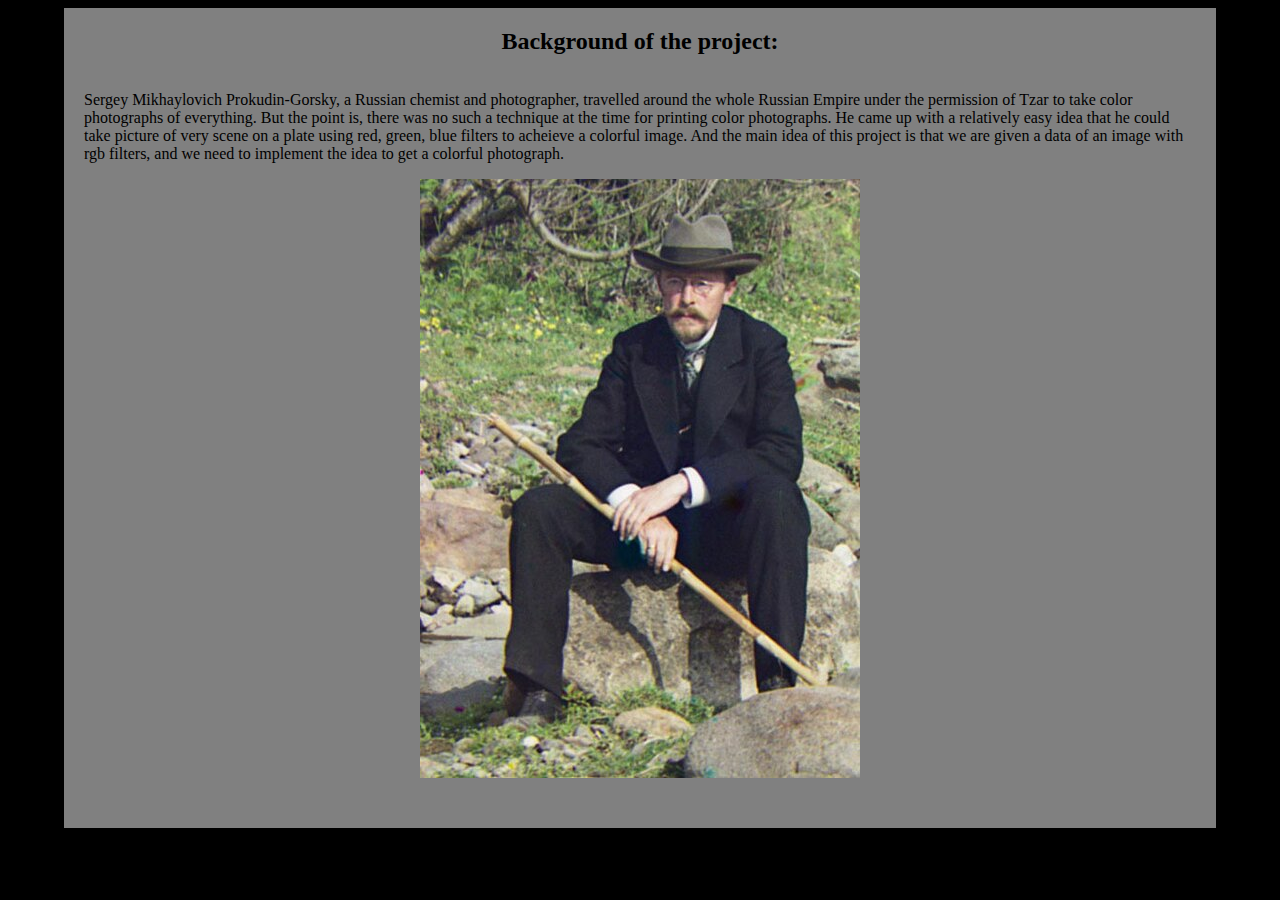
==== project1/index.html @ 66381f77 "background finished" ====
<!DOCTYPE html>
<html>
  <head>
    <link rel="stylesheet" type="text/css" href="styles.css" />
    <title>Project 1</title>
  </head>

  <body class="pageContents">
    <div class="wrapper">
      <h2 class="title">Background of the project:</h2>
      <p class="introduction">
        Sergey Mikhaylovich Prokudin-Gorsky, a Russian chemist and photographer,
        travelled around the whole Russian Empire under the permission of Tzar
        to take color photographs of everything. But the point is, there was no
        such a technique at the time for printing color photographs. He came up
        with a relatively easy idea that he could take picture of very scene on
        a plate using red, green, blue filters to acheieve a colorful image. And
        the main idea of this project is that we are given a data of an image
        with rgb filters, and we need to implement the idea to get a colorful
        photograph.
      </p>
      <img
        src="./images/SPG.jpg"
        alt="Picture of Sergey Prokudin-Gorsky"
        class="SPG"
      />
    </div>
  </body>
</html>
---- project1/styles.css ----
.pageContents {
  display: flex;
  flex-direction: column;
  align-items: center;
  justify-content: center;
  background-color: black;
}

.wrapper {
  display: flex;
  flex-direction: column;
  align-items: center;
  justify-content: center;
  width: 90vw;
  background-color: grey;
}

.title {
  margin-top: 20px;
  margin-bottom: 20px;
}

.introduction {
  margin-left: 20px;
  margin-right: 20px;
}

.SPG {
  margin-bottom: 50px;
}
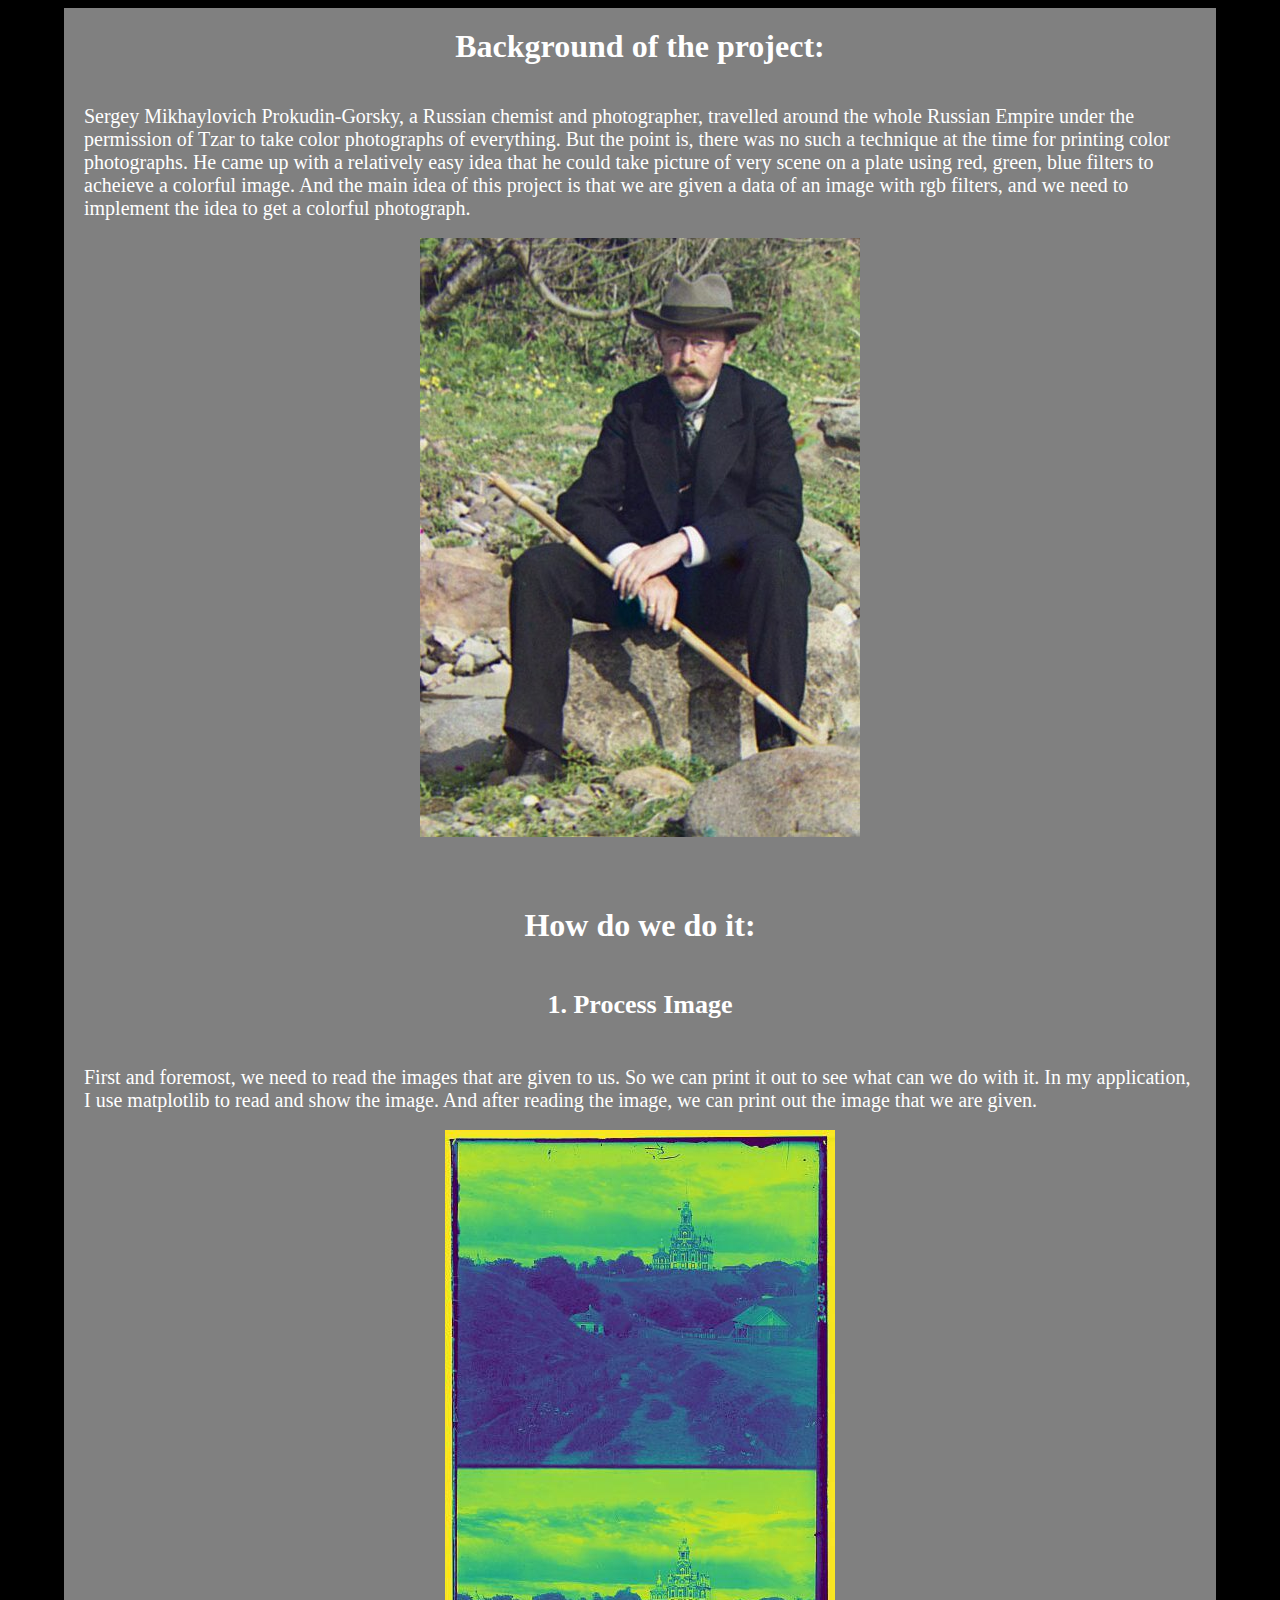
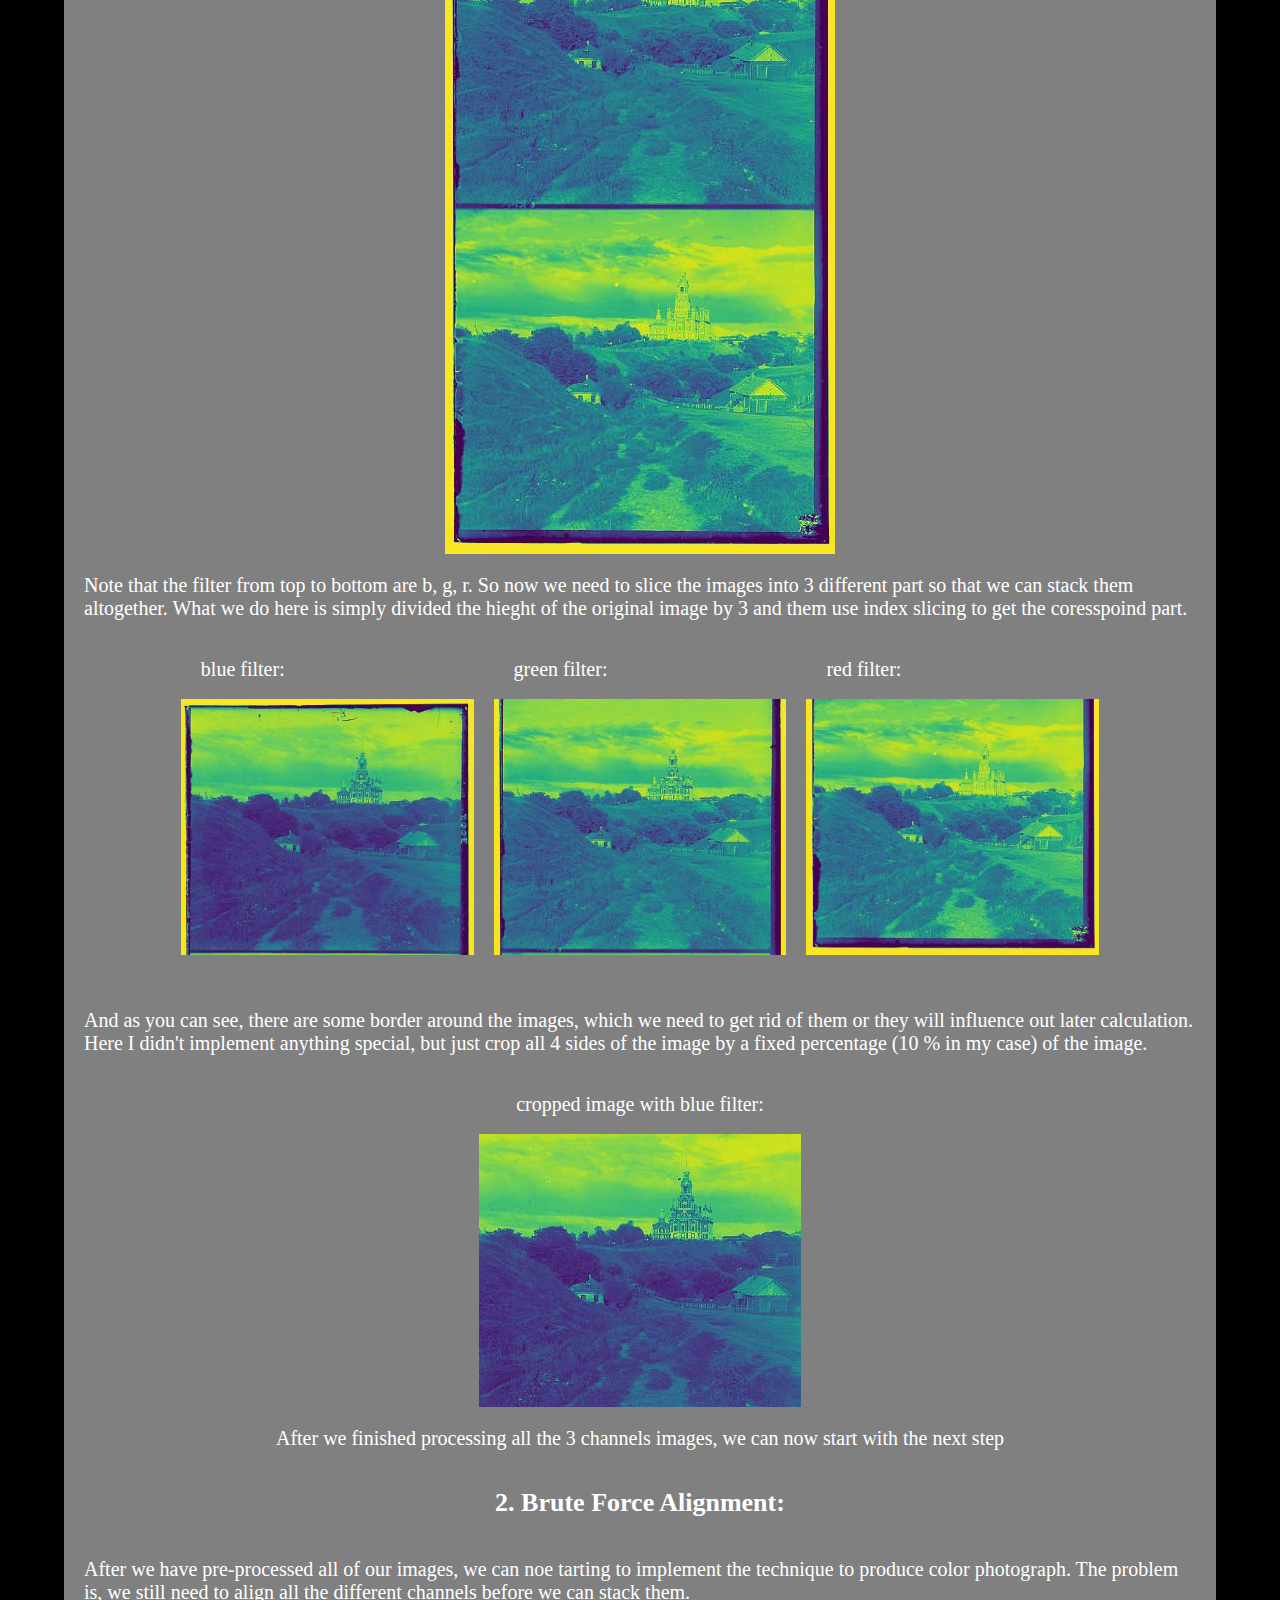
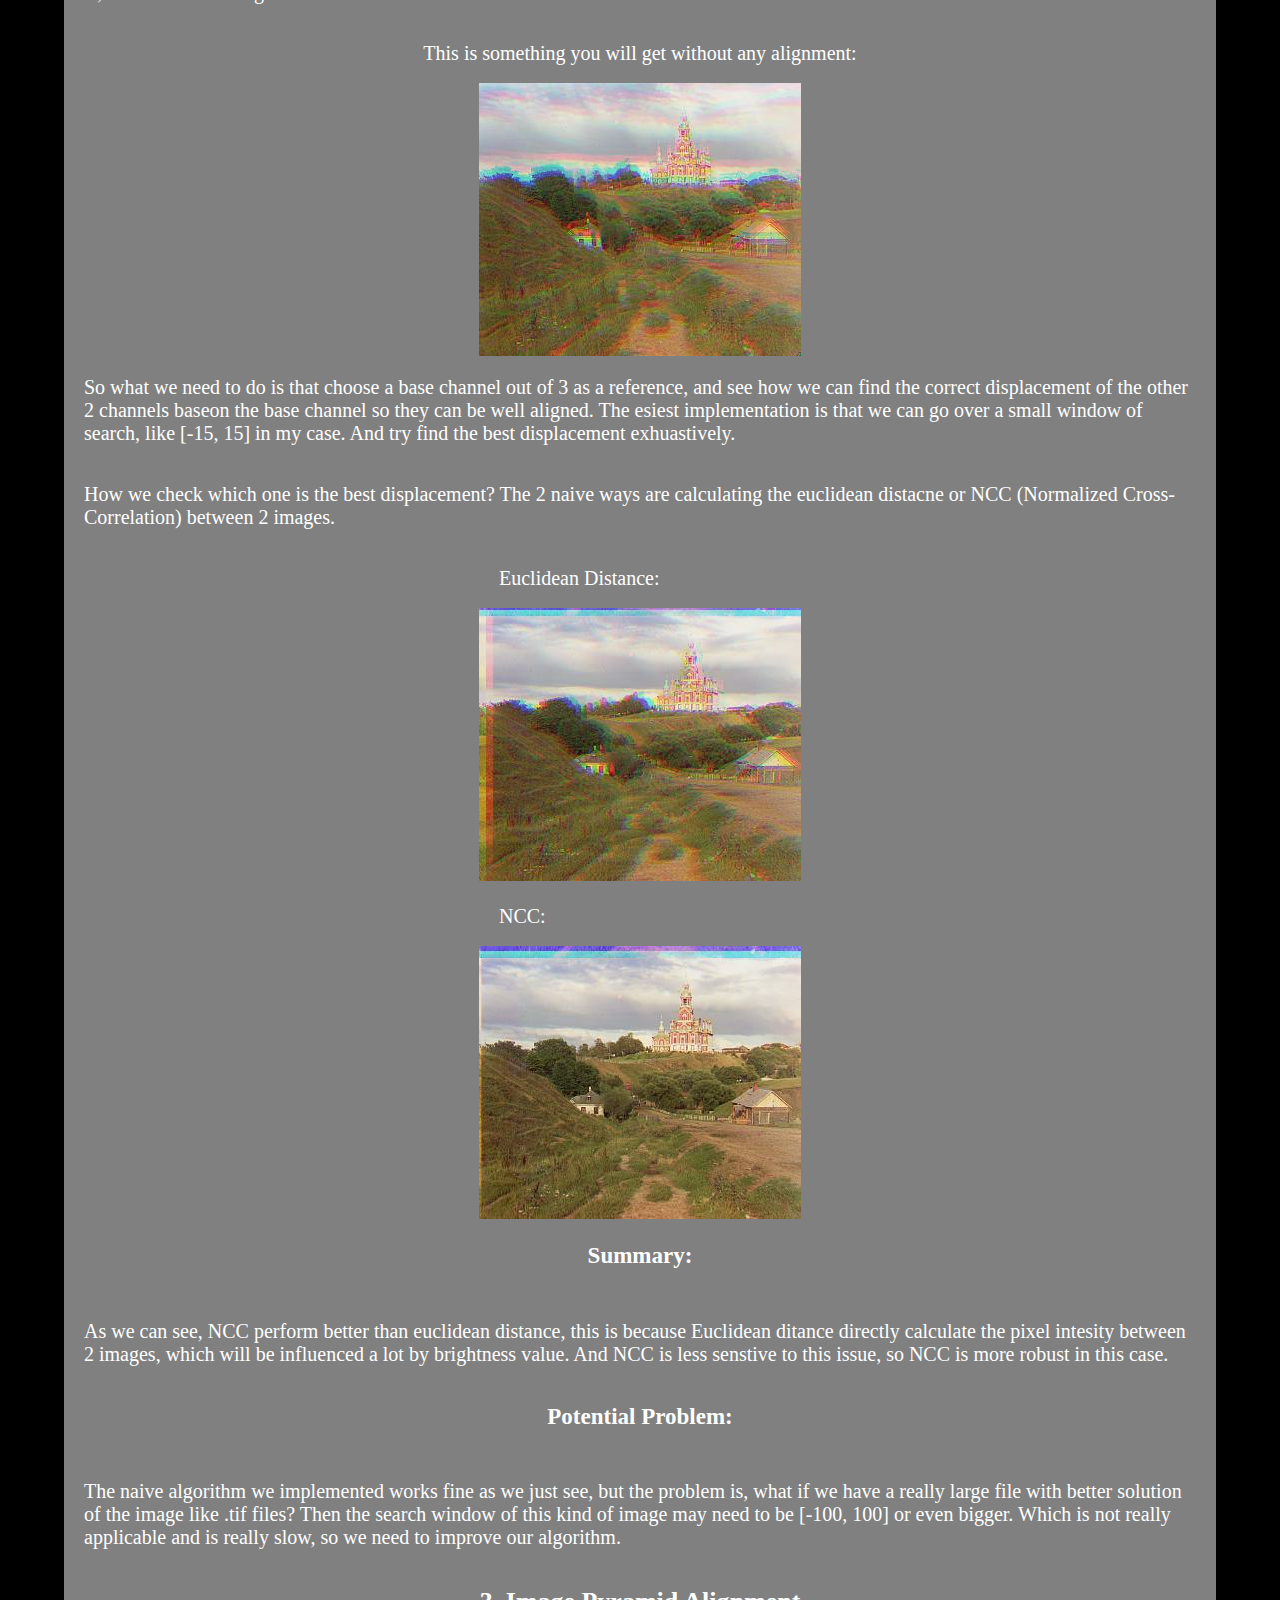
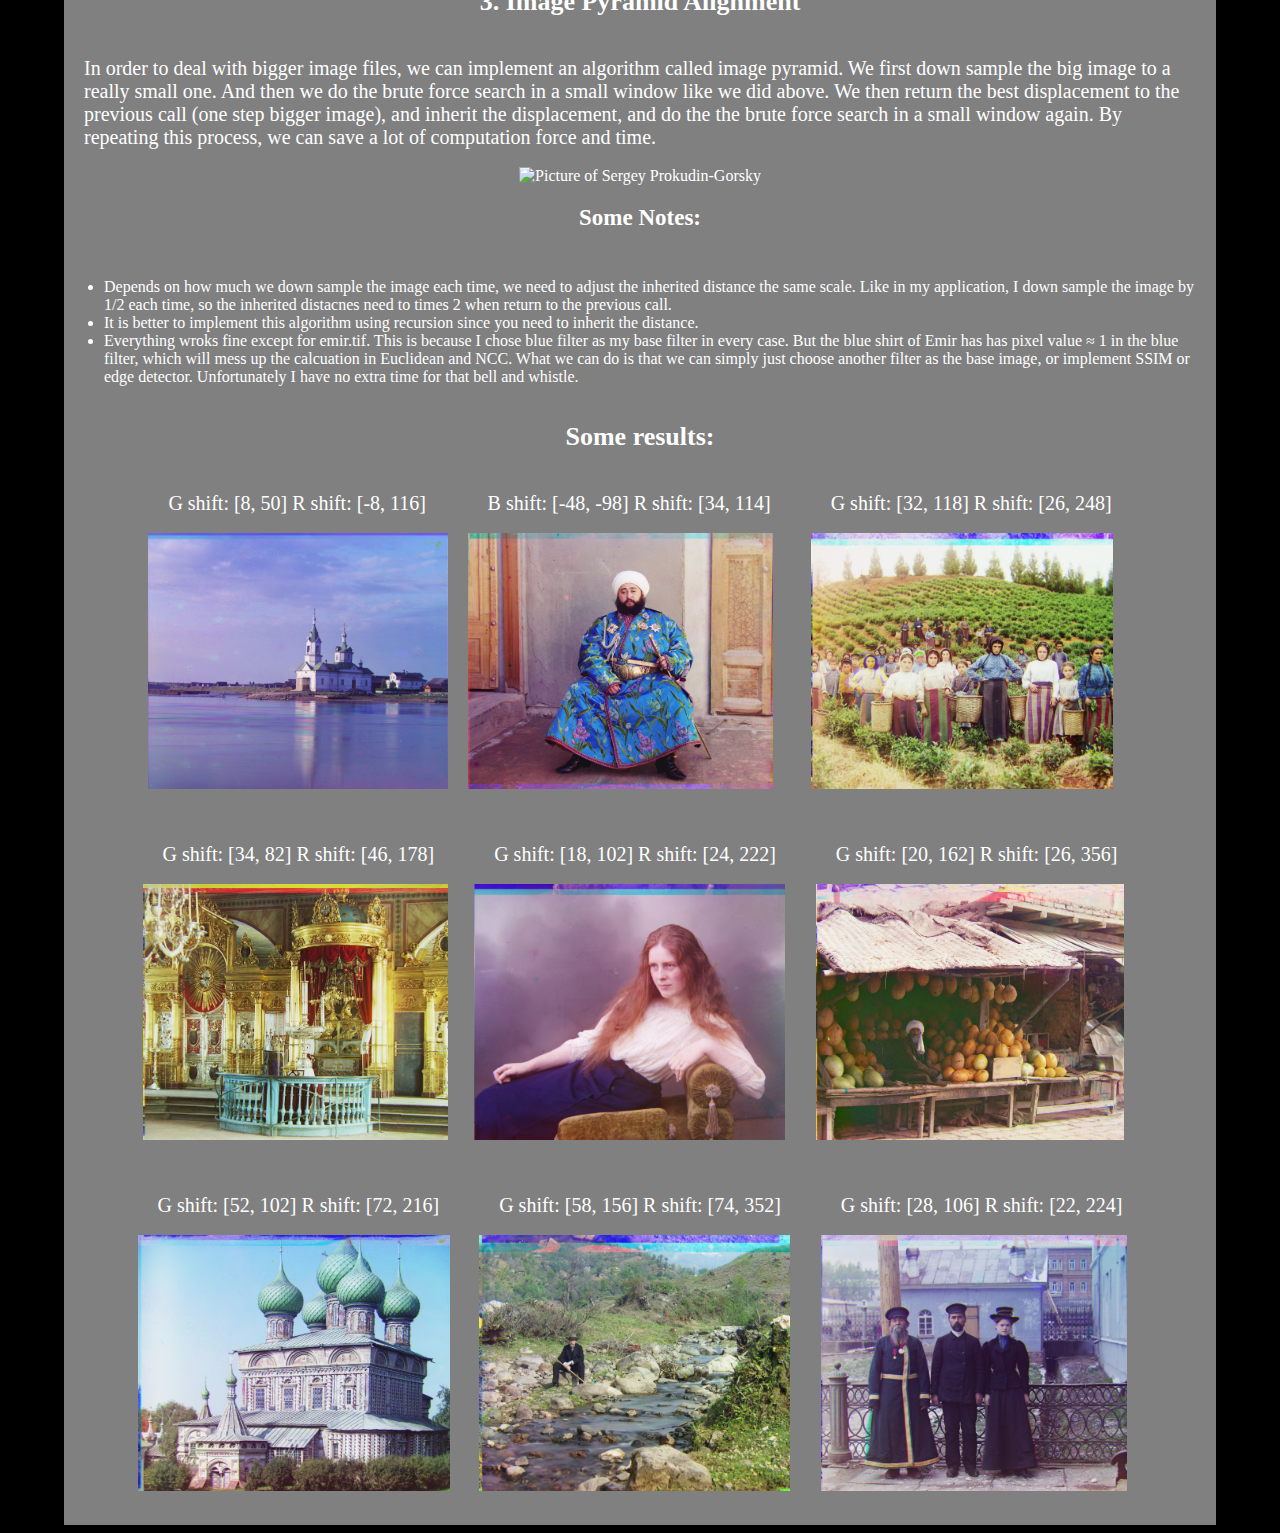
==== commit 40fa6d88: "finished" ====
--- a/project1/index.html
+++ b/project1/index.html
@@ -24,6 +24,244 @@
         alt="Picture of Sergey Prokudin-Gorsky"
         class="SPG"
       />
+
+      <h2 class="title">How do we do it:</h2>
+      <h3>1. Process Image</h3>
+      <p class="description">
+        First and foremost, we need to read the images that are given to us. So
+        we can print it out to see what can we do with it. In my application, I
+        use matplotlib to read and show the image. And after reading the image,
+        we can print out the image that we are given.
+      </p>
+      <image
+        src="./images/cathedral_output.jpg"
+        alt="original given picture of Cathedral.jpg"
+      />
+      <p class="description">
+        Note that the filter from top to bottom are b, g, r. So now we need to
+        slice the images into 3 different part so that we can stack them
+        altogether. What we do here is simply divided the hieght of the original
+        image by 3 and them use index slicing to get the coresspoind part.
+      </p>
+      <div class="imageWrapper">
+        <div class="imageList">
+          <p class="description">blue filter:</p>
+          <image
+            src="./images/cathedral_output_b.jpg"
+            alt="original given picture of Cathedral with blue flter.jpg"
+            class="resultImage"
+          />
+        </div>
+        <div class="imageList">
+          <p class="description">green filter:</p>
+          <image
+            src="./images/cathedral_output_g.jpg"
+            alt="original given picture of Cathedral.jpg with green filter"
+            class="resultImage"
+          />
+        </div>
+        <div class="imageList">
+          <p class="description">red filter:</p>
+          <image
+            src="./images/cathedral_output_r.jpg"
+            alt="original given picture of Cathedral.jpg with red filter"
+            class="resultImage"
+          />
+        </div>
+      </div>
+
+      <p class="description">
+        And as you can see, there are some border around the images, which we
+        need to get rid of them or they will influence out later calculation.
+        Here I didn&#39;t implement anything special, but just crop all 4 sides
+        of the image by a fixed percentage (10 % in my case) of the image.
+      </p>
+      <p class="description">cropped image with blue filter:</p>
+
+      <image
+        src="./images/cathedral_output_b_cropped.jpg"
+        alt="original given picture of Cathedral.jpg with blue filter and cropped"
+      />
+
+      <p class="description">
+        After we finished processing all the 3 channels images, we can now start
+        with the next step
+      </p>
+
+      <h3 class="title">2. Brute Force Alignment:</h3>
+      <p class="description">
+        After we have pre-processed all of our images, we can noe tarting to
+        implement the technique to produce color photograph. The problem is, we
+        still need to align all the different channels before we can stack them.
+      </p>
+      <p class="description">
+        This is something you will get without any alignment:
+      </p>
+      <image
+        src="./images/cathedral_output_no_alignment.jpg"
+        alt="Picture of Sergey Prokudin-Gorsky"
+      />
+
+      <p class="description">
+        So what we need to do is that choose a base channel out of 3 as a
+        reference, and see how we can find the correct displacement of the other
+        2 channels baseon the base channel so they can be well aligned. The
+        esiest implementation is that we can go over a small window of search,
+        like [-15, 15] in my case. And try find the best displacement
+        exhuastively.
+      </p>
+      <p class="description">
+        How we check which one is the best displacement? The 2 naive ways are
+        calculating the euclidean distacne or NCC (Normalized Cross-Correlation)
+        between 2 images.
+      </p>
+      <div>
+        <p class="description">Euclidean Distance:</p>
+        <image
+          src="./images/cathedral_output_euclidean_alignment.jpg"
+          alt="Picture of Sergey Prokudin-Gorsky"
+        />
+        <p class="description">NCC:</p>
+        <image
+          src="./images/cathedral_output_NCC_alignment.jpg"
+          alt="Picture of Sergey Prokudin-Gorsky"
+        />
+      </div>
+
+      <h4>Summary:</h4>
+      <p class="description">
+        As we can see, NCC perform better than euclidean distance, this is
+        because Euclidean ditance directly calculate the pixel intesity between
+        2 images, which will be influenced a lot by brightness value. And NCC is
+        less senstive to this issue, so NCC is more robust in this case.
+      </p>
+
+      <h4>Potential Problem:</h4>
+      <p class="description">
+        The naive algorithm we implemented works fine as we just see, but the
+        problem is, what if we have a really large file with better solution of
+        the image like .tif files? Then the search window of this kind of image
+        may need to be [-100, 100] or even bigger. Which is not really
+        applicable and is really slow, so we need to improve our algorithm.
+      </p>
+
+      <h3 class="title">3. Image Pyramid Alignment</h3>
+      <p class="description">
+        In order to deal with bigger image files, we can implement an algorithm
+        called image pyramid. We first down sample the big image to a really
+        small one. And then we do the brute force search in a small window like
+        we did above. We then return the best displacement to the previous call
+        (one step bigger image), and inherit the displacement, and do the the
+        brute force search in a small window again. By repeating this process,
+        we can save a lot of computation force and time.
+      </p>
+      <image
+        src="./images/image_pyramid.png"
+        alt="Picture of Sergey Prokudin-Gorsky"
+      />
+
+      <h4>Some Notes:</h4>
+      <ul class="questions">
+        <li>
+          Depends on how much we down sample the image each time, we need to
+          adjust the inherited distance the same scale. Like in my application,
+          I down sample the image by 1/2 each time, so the inherited distacnes
+          need to times 2 when return to the previous call.
+        </li>
+        <li>
+          It is better to implement this algorithm using recursion since you
+          need to inherit the distance.
+        </li>
+        <li>
+          Everything wroks fine except for emir.tif. This is because I chose
+          blue filter as my base filter in every case. But the blue shirt of
+          Emir has has pixel value ≈ 1 in the blue filter, which will mess up
+          the calcuation in Euclidean and NCC. What we can do is that we can
+          simply just choose another filter as the base image, or implement SSIM
+          or edge detector. Unfortunately I have no extra time for that bell and
+          whistle.
+        </li>
+      </ul>
+
+      <h3 class="title">Some results:</h3>
+      <div class="imageWrapper">
+        <div class="imageList">
+          <p class="description">G shift: [8, 50] R shift: [-8, 116]</p>
+          <image
+            src="./images/churchNCC_pyramid_alignment.jpg"
+            alt="original given picture of Cathedral with blue flter.jpg"
+            class="resultImage"
+          />
+        </div>
+        <div class="imageList">
+          <p class="description">B shift: [-48, -98] R shift: [34, 114]</p>
+          <image
+            src="./images/emir_NCC_pyramid_alignment_gbase.jpg"
+            alt="original given picture of Cathedral.jpg with green filter"
+            class="resultImage"
+          />
+        </div>
+        <div class="imageList">
+          <p class="description">G shift: [32, 118] R shift: [26, 248]</p>
+          <image
+            src="./images/harvestersNCC_pyramid_alignment.jpg"
+            alt="original given picture of Cathedral.jpg with red filter"
+            class="resultImage"
+          />
+        </div>
+      </div>
+      <div class="imageWrapper">
+        <div class="imageList">
+          <p class="description">G shift: [34, 82] R shift: [46, 178]</p>
+          <image
+            src="./images/iconNCC_pyramid_alignment.jpg"
+            alt="original given picture of Cathedral with blue flter.jpg"
+            class="resultImage"
+          />
+        </div>
+        <div class="imageList">
+          <p class="description">G shift: [18, 102] R shift: [24, 222]</p>
+          <image
+            src="./images/ladyNCC_pyramid_alignment.jpg"
+            alt="original given picture of Cathedral.jpg with green filter"
+            class="resultImage"
+          />
+        </div>
+        <div class="imageList">
+          <p class="description">G shift: [20, 162] R shift: [26, 356]</p>
+          <image
+            src="./images/melonsNCC_pyramid_alignment.jpg"
+            alt="original given picture of Cathedral.jpg with red filter"
+            class="resultImage"
+          />
+        </div>
+      </div>
+      <div class="imageWrapper">
+        <div class="imageList">
+          <p class="description">G shift: [52, 102] R shift: [72, 216]</p>
+          <image
+            src="./images/onion_churchNCC_pyramid_alignment.jpg"
+            alt="original given picture of Cathedral with blue flter.jpg"
+            class="resultImage"
+          />
+        </div>
+        <div class="imageList">
+          <p class="description">G shift: [58, 156] R shift: [74, 352]</p>
+          <image
+            src="./images/self_portraitNCC_pyramid_alignment.jpg"
+            alt="original given picture of Cathedral.jpg with green filter"
+            class="resultImage"
+          />
+        </div>
+        <div class="imageList">
+          <p class="description">G shift: [28, 106] R shift: [22, 224]</p>
+          <image
+            src="./images/three_generationsNCC_pyramid_alignment.jpg"
+            alt="original given picture of Cathedral.jpg with red filter"
+            class="resultImage"
+          />
+        </div>
+      </div>
     </div>
   </body>
 </html>
--- a/project1/styles.css
+++ b/project1/styles.css
@@ -1,4 +1,28 @@
+p {
+  font-size: 20px;
+  margin-bottom: 2vh;
+}
+
+h1 {
+  font-size: 50px;
+  margin-top: 30px;
+}
+
+h2 {
+  font-size: 32px;
+}
+
+h3 {
+  font-size: 26px;
+}
+
+h4 {
+  font-size: 23px;
+  margin-top: 20px;
+}
+
 .pageContents {
+  color: white;
   display: flex;
   flex-direction: column;
   align-items: center;
@@ -28,3 +52,27 @@
 .SPG {
   margin-bottom: 50px;
 }
+
+.description {
+  margin-top: 20px;
+  margin-left: 20px;
+  margin-right: 20px;
+}
+
+.imageWrapper {
+  display: flex;
+  justify-content: space-around;
+  gap: 20px;
+  margin-bottom: 30px;
+}
+
+.resultImage {
+  height: 20vw;
+}
+
+.imageWrapper {
+  display: flex;
+  justify-content: space-between;
+  gap: 20px;
+  margin-bottom: 30px;
+}
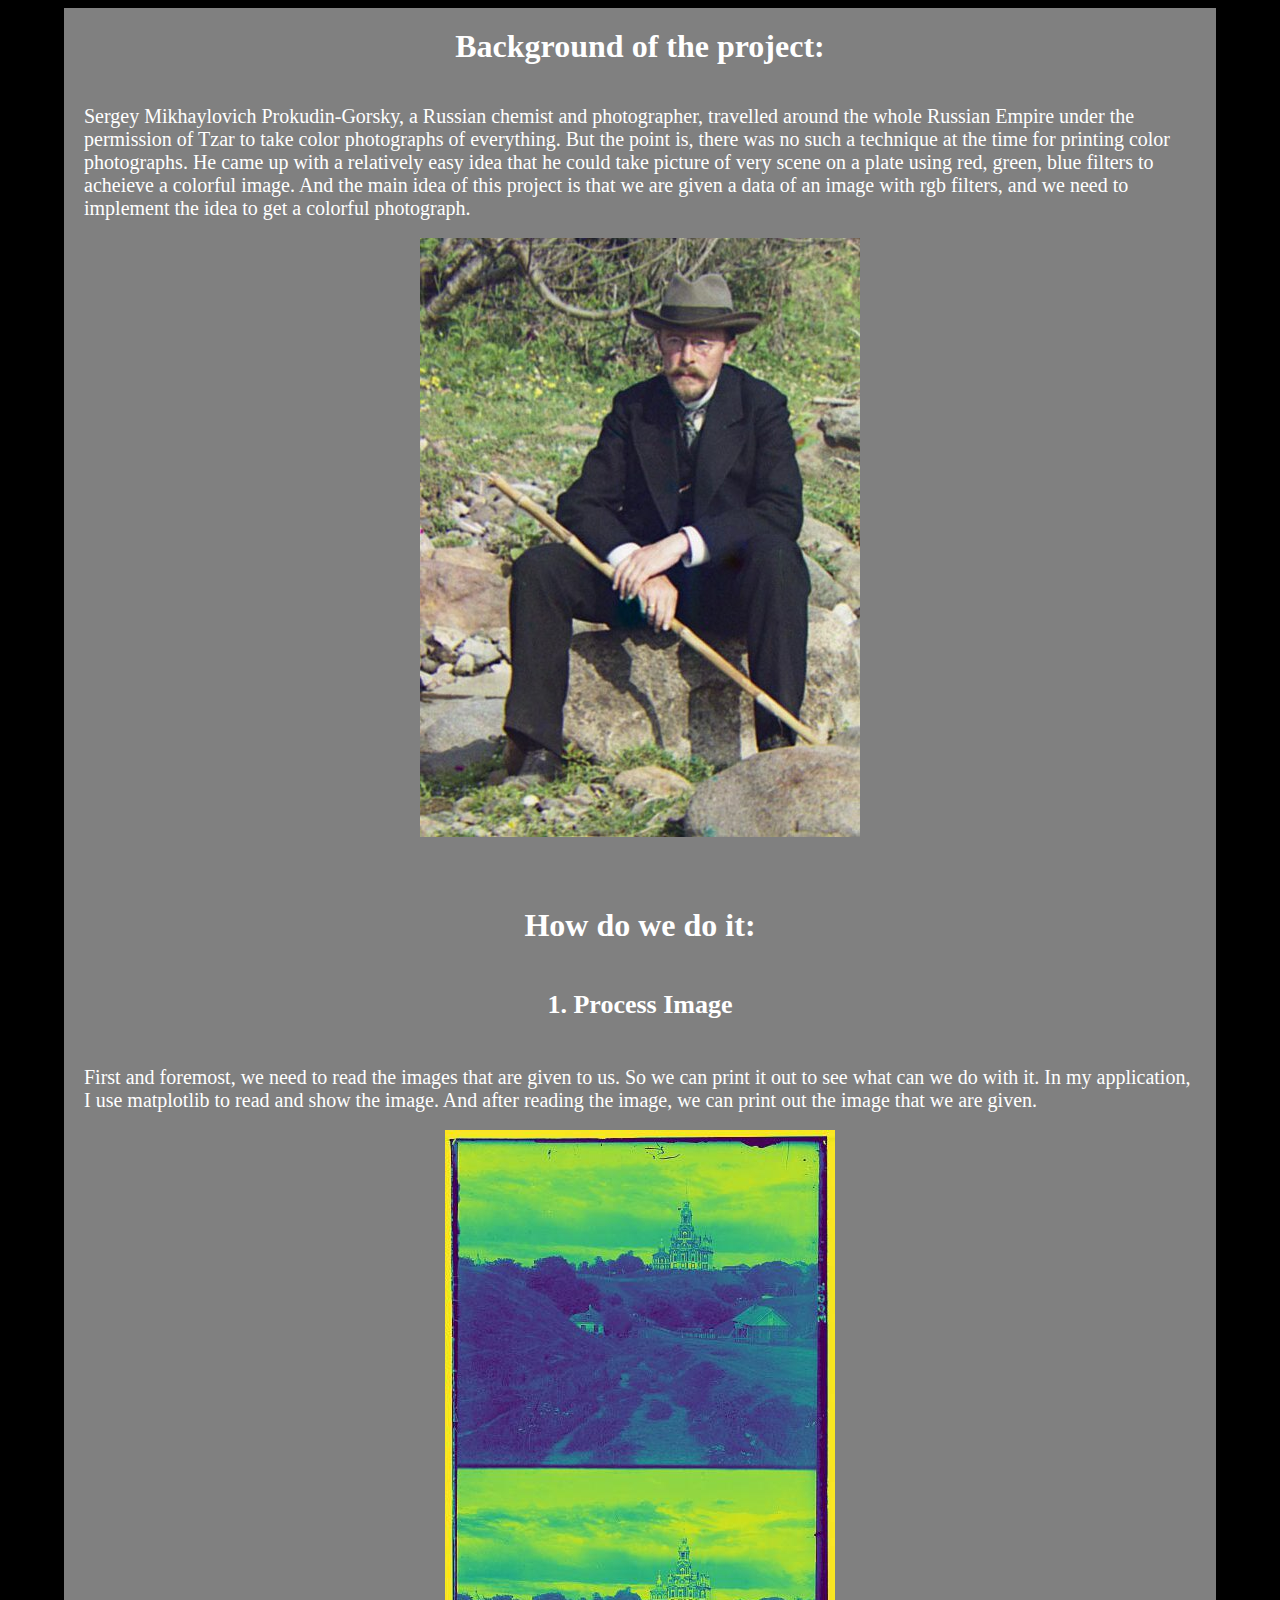
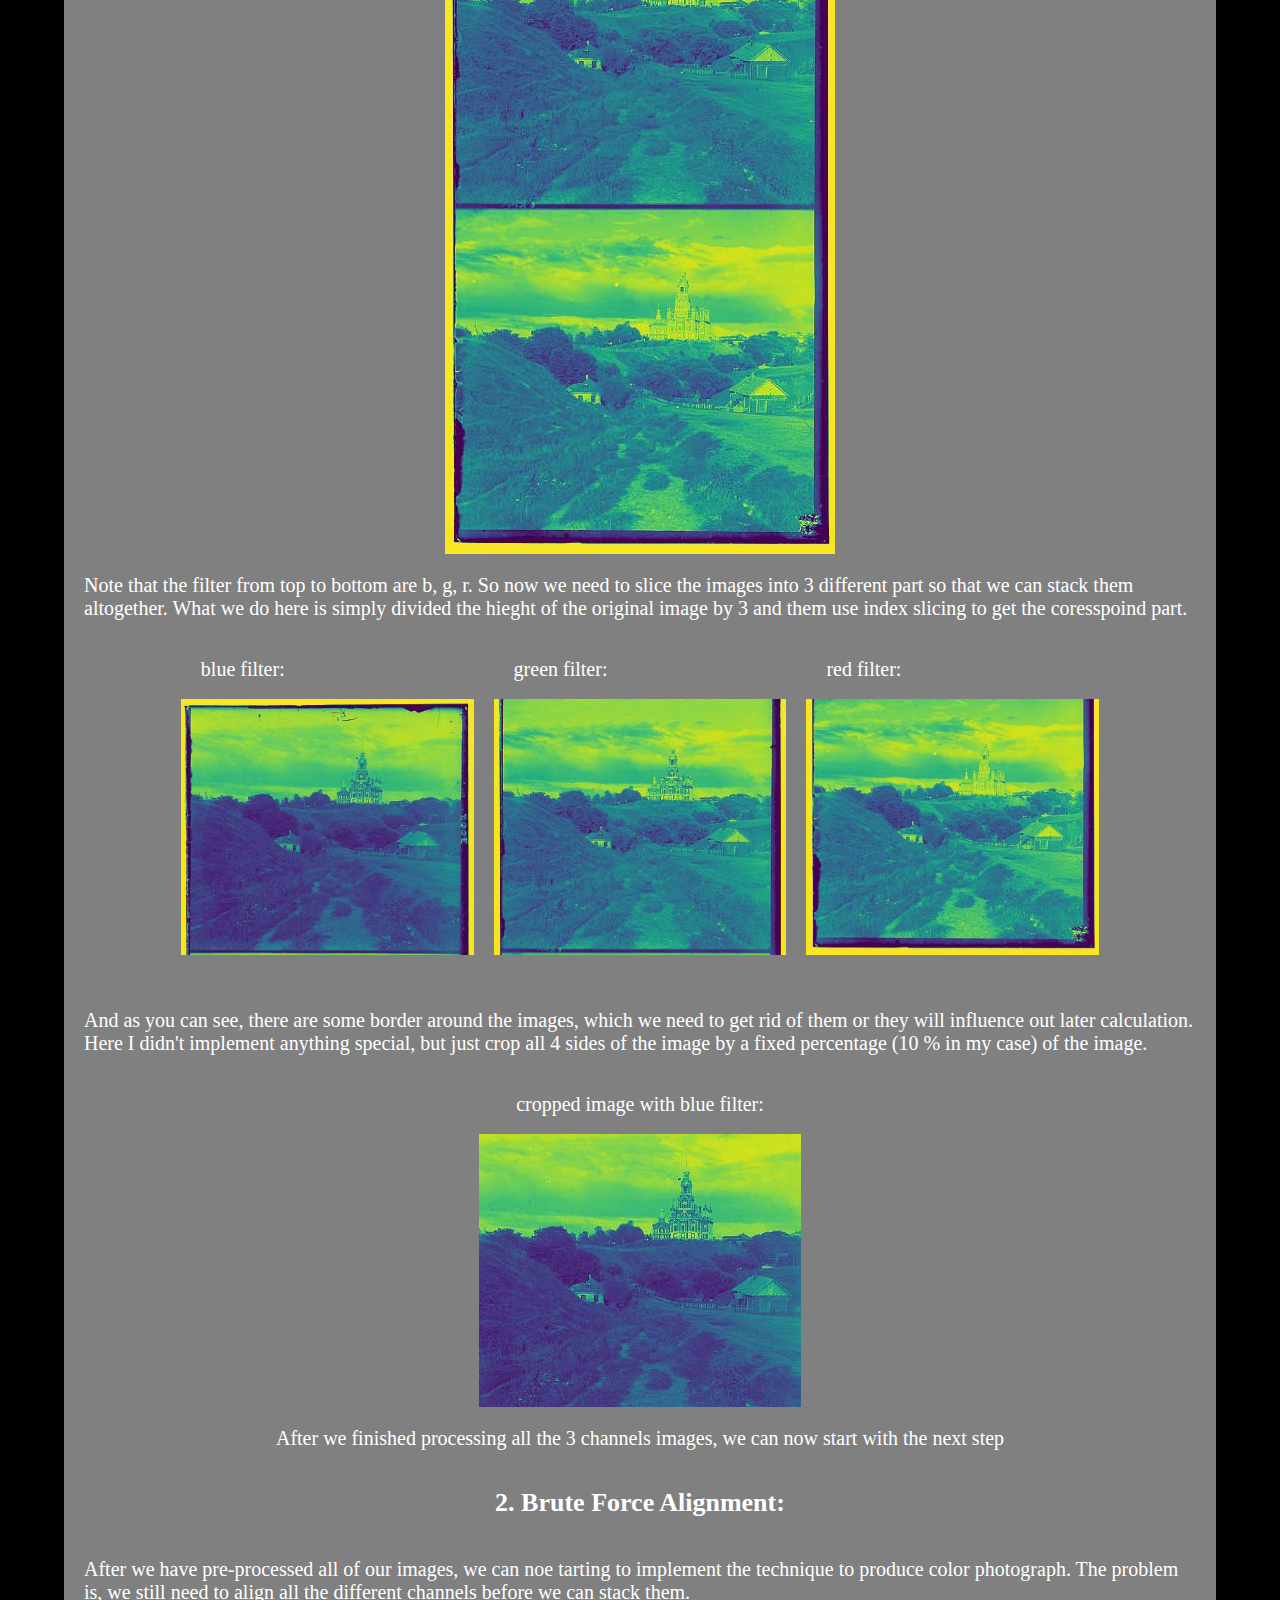
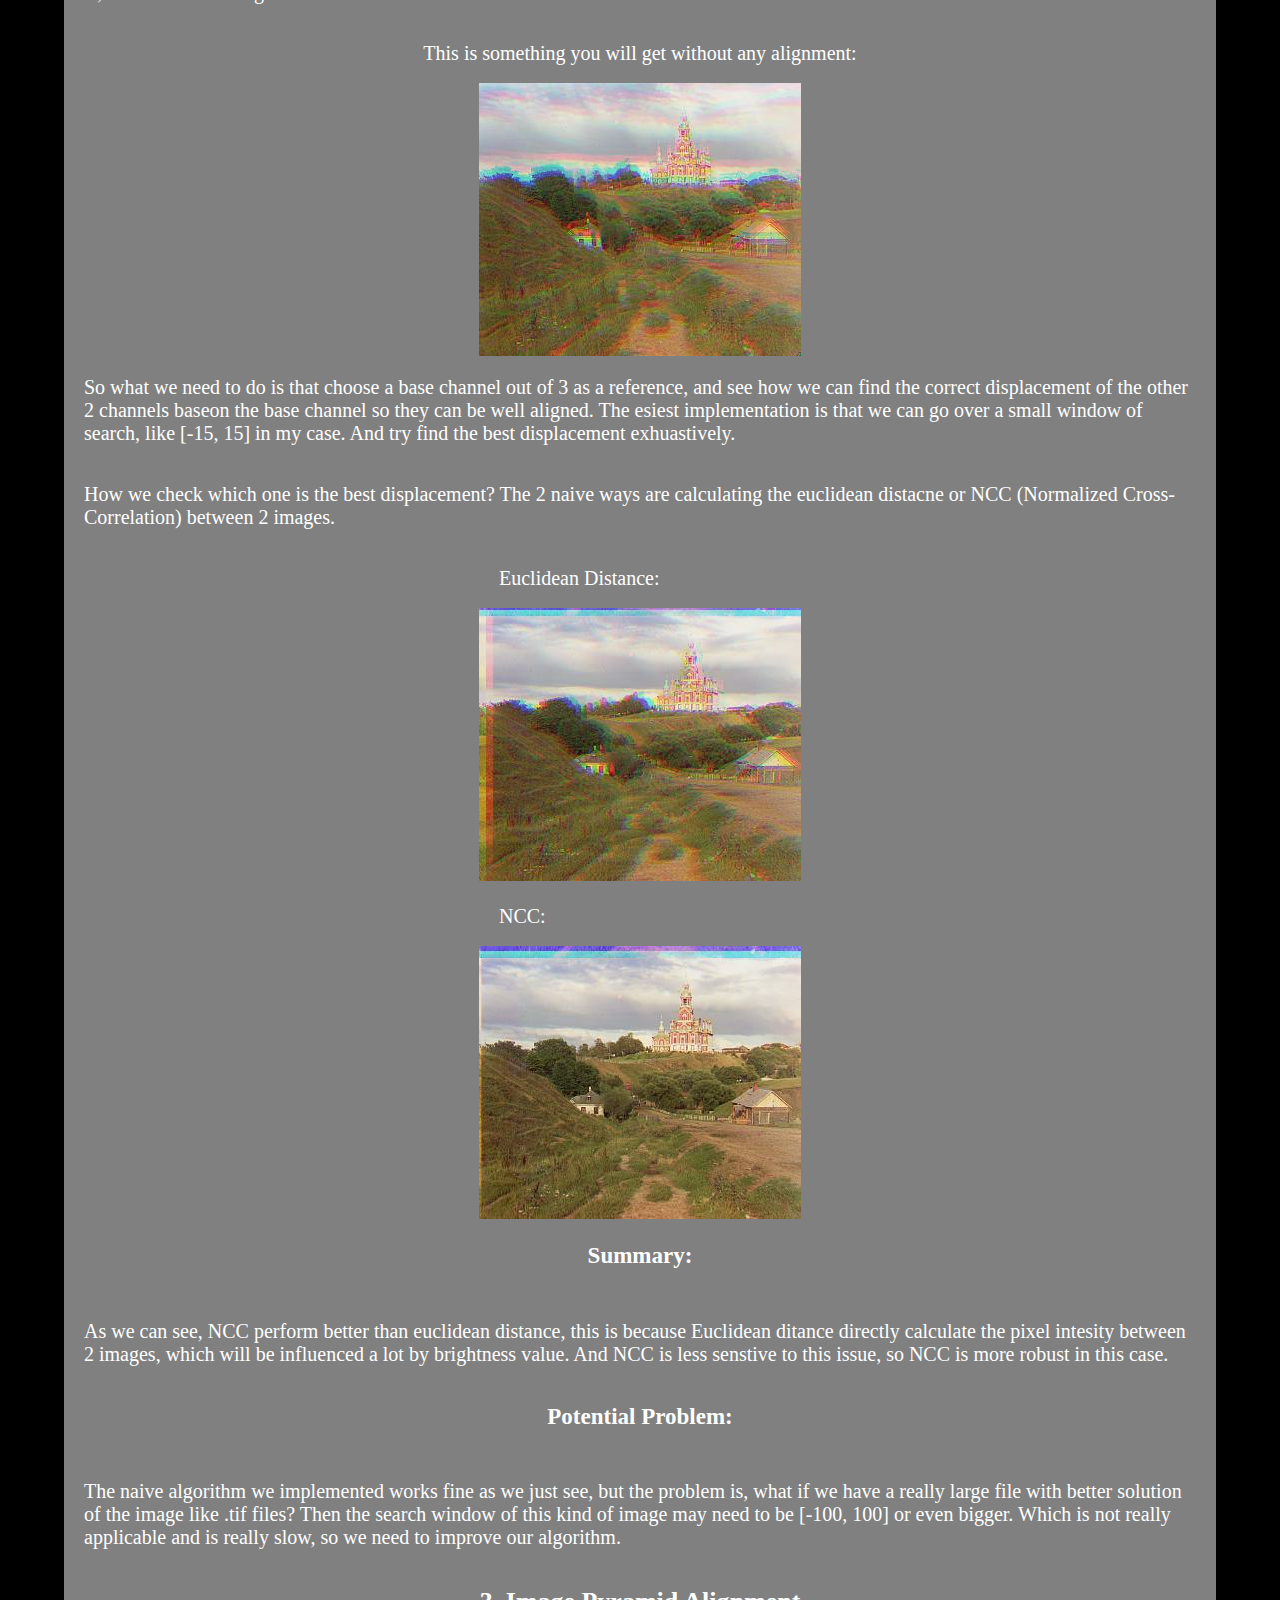
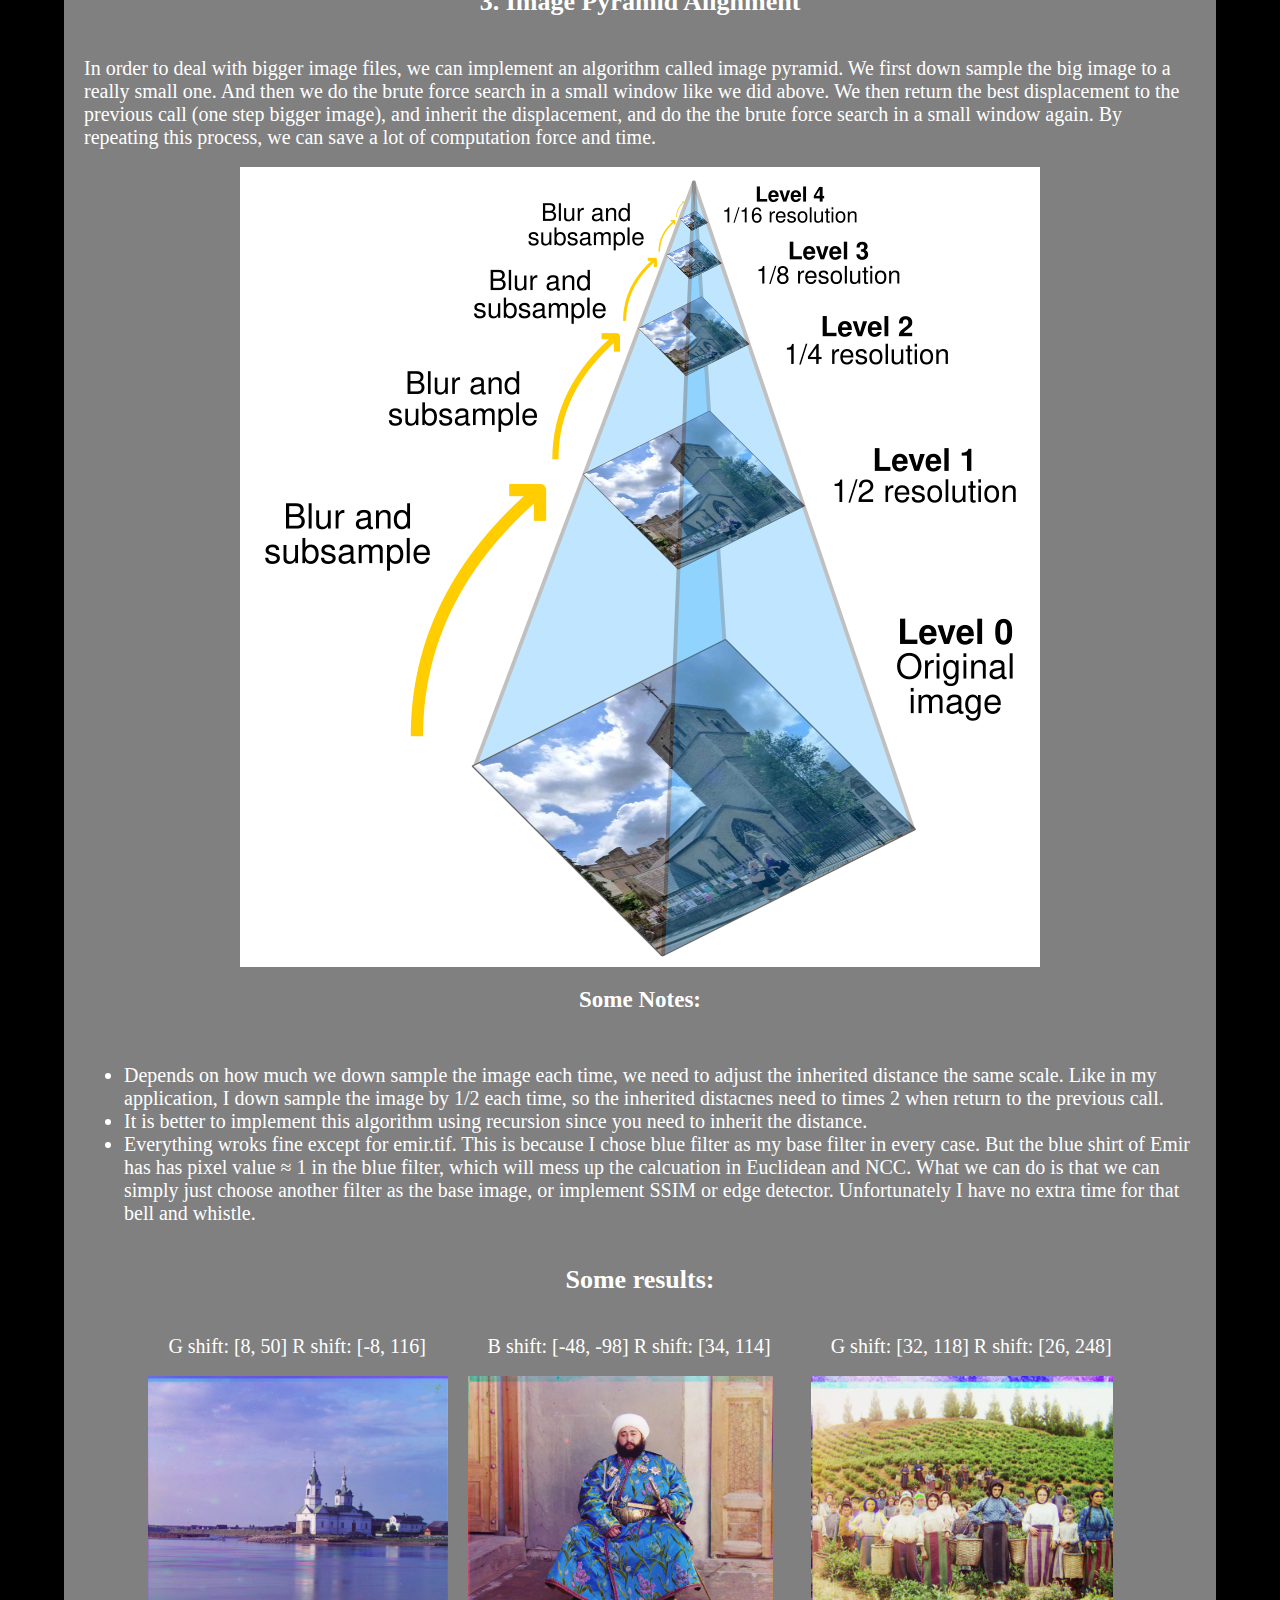
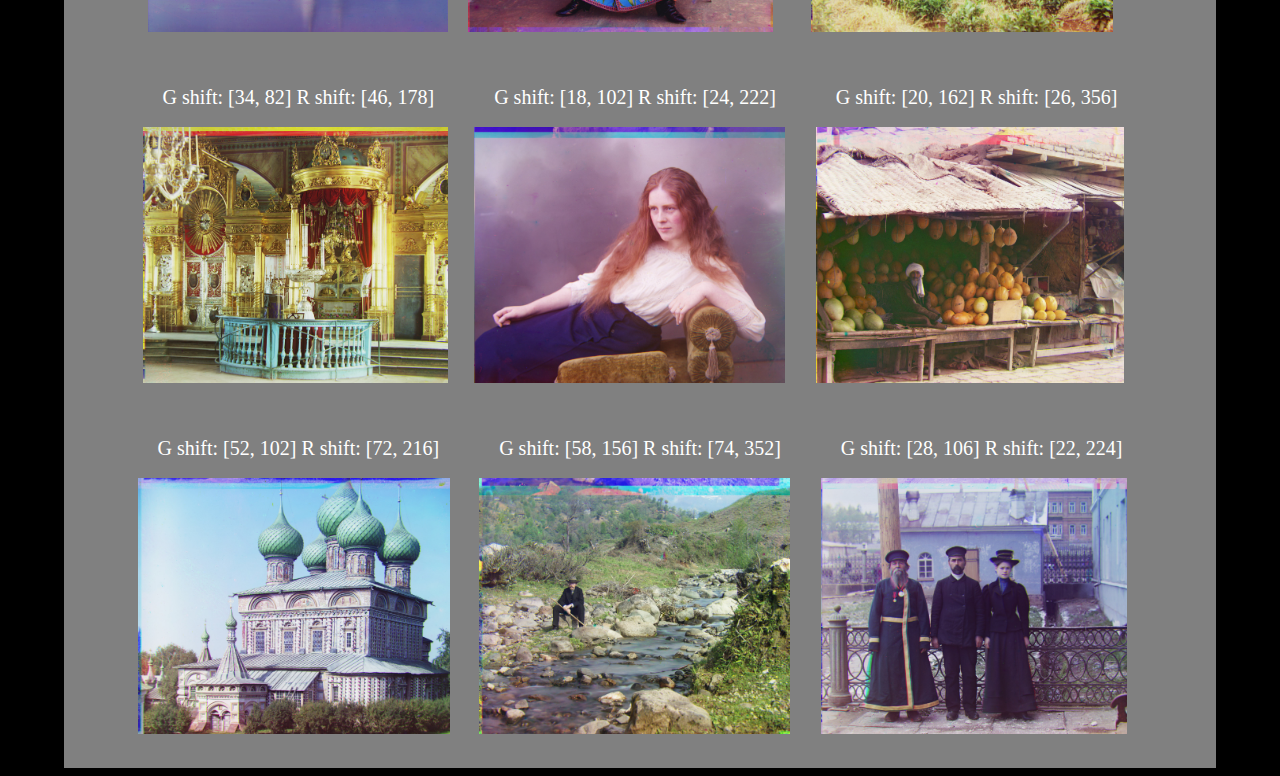
==== commit eaac7e5b: "fixed" ====
--- a/project1/index.html
+++ b/project1/index.html
@@ -19,11 +19,7 @@
         with rgb filters, and we need to implement the idea to get a colorful
         photograph.
       </p>
-      <img
-        src="./images/SPG.jpg"
-        alt="Picture of Sergey Prokudin-Gorsky"
-        class="SPG"
-      />
+      <img src="./images/SPG.jpg" alt="" class="SPG" />
 
       <h2 class="title">How do we do it:</h2>
       <h3>1. Process Image</h3>
@@ -33,7 +29,7 @@
         use matplotlib to read and show the image. And after reading the image,
         we can print out the image that we are given.
       </p>
-      <image
+      <img
         src="./images/cathedral_output.jpg"
         alt="original given picture of Cathedral.jpg"
       />
@@ -46,7 +42,7 @@
       <div class="imageWrapper">
         <div class="imageList">
           <p class="description">blue filter:</p>
-          <image
+          <img
             src="./images/cathedral_output_b.jpg"
             alt="original given picture of Cathedral with blue flter.jpg"
             class="resultImage"
@@ -54,7 +50,7 @@
         </div>
         <div class="imageList">
           <p class="description">green filter:</p>
-          <image
+          <img
             src="./images/cathedral_output_g.jpg"
             alt="original given picture of Cathedral.jpg with green filter"
             class="resultImage"
@@ -62,7 +58,7 @@
         </div>
         <div class="imageList">
           <p class="description">red filter:</p>
-          <image
+          <img
             src="./images/cathedral_output_r.jpg"
             alt="original given picture of Cathedral.jpg with red filter"
             class="resultImage"
@@ -78,7 +74,7 @@
       </p>
       <p class="description">cropped image with blue filter:</p>
 
-      <image
+      <img
         src="./images/cathedral_output_b_cropped.jpg"
         alt="original given picture of Cathedral.jpg with blue filter and cropped"
       />
@@ -97,10 +93,7 @@
       <p class="description">
         This is something you will get without any alignment:
       </p>
-      <image
-        src="./images/cathedral_output_no_alignment.jpg"
-        alt="Picture of Sergey Prokudin-Gorsky"
-      />
+      <img src="./images/cathedral_output_no_alignment.jpg" alt="" />
 
       <p class="description">
         So what we need to do is that choose a base channel out of 3 as a
@@ -117,15 +110,9 @@
       </p>
       <div>
         <p class="description">Euclidean Distance:</p>
-        <image
-          src="./images/cathedral_output_euclidean_alignment.jpg"
-          alt="Picture of Sergey Prokudin-Gorsky"
-        />
+        <img src="./images/cathedral_output_euclidean_alignment.jpg" alt="" />
         <p class="description">NCC:</p>
-        <image
-          src="./images/cathedral_output_NCC_alignment.jpg"
-          alt="Picture of Sergey Prokudin-Gorsky"
-        />
+        <img src="./images/cathedral_output_NCC_alignment.jpg" alt="" />
       </div>
 
       <h4>Summary:</h4>
@@ -155,10 +142,7 @@
         brute force search in a small window again. By repeating this process,
         we can save a lot of computation force and time.
       </p>
-      <image
-        src="./images/image_pyramid.png"
-        alt="Picture of Sergey Prokudin-Gorsky"
-      />
+      <img src="./images/Image_pyramid.png" alt="" />
 
       <h4>Some Notes:</h4>
       <ul class="questions">
@@ -187,7 +171,7 @@
       <div class="imageWrapper">
         <div class="imageList">
           <p class="description">G shift: [8, 50] R shift: [-8, 116]</p>
-          <image
+          <img
             src="./images/churchNCC_pyramid_alignment.jpg"
             alt="original given picture of Cathedral with blue flter.jpg"
             class="resultImage"
@@ -195,7 +179,7 @@
         </div>
         <div class="imageList">
           <p class="description">B shift: [-48, -98] R shift: [34, 114]</p>
-          <image
+          <img
             src="./images/emir_NCC_pyramid_alignment_gbase.jpg"
             alt="original given picture of Cathedral.jpg with green filter"
             class="resultImage"
@@ -203,7 +187,7 @@
         </div>
         <div class="imageList">
           <p class="description">G shift: [32, 118] R shift: [26, 248]</p>
-          <image
+          <img
             src="./images/harvestersNCC_pyramid_alignment.jpg"
             alt="original given picture of Cathedral.jpg with red filter"
             class="resultImage"
@@ -213,7 +197,7 @@
       <div class="imageWrapper">
         <div class="imageList">
           <p class="description">G shift: [34, 82] R shift: [46, 178]</p>
-          <image
+          <img
             src="./images/iconNCC_pyramid_alignment.jpg"
             alt="original given picture of Cathedral with blue flter.jpg"
             class="resultImage"
@@ -221,7 +205,7 @@
         </div>
         <div class="imageList">
           <p class="description">G shift: [18, 102] R shift: [24, 222]</p>
-          <image
+          <img
             src="./images/ladyNCC_pyramid_alignment.jpg"
             alt="original given picture of Cathedral.jpg with green filter"
             class="resultImage"
@@ -229,7 +213,7 @@
         </div>
         <div class="imageList">
           <p class="description">G shift: [20, 162] R shift: [26, 356]</p>
-          <image
+          <img
             src="./images/melonsNCC_pyramid_alignment.jpg"
             alt="original given picture of Cathedral.jpg with red filter"
             class="resultImage"
@@ -239,7 +223,7 @@
       <div class="imageWrapper">
         <div class="imageList">
           <p class="description">G shift: [52, 102] R shift: [72, 216]</p>
-          <image
+          <img
             src="./images/onion_churchNCC_pyramid_alignment.jpg"
             alt="original given picture of Cathedral with blue flter.jpg"
             class="resultImage"
@@ -247,7 +231,7 @@
         </div>
         <div class="imageList">
           <p class="description">G shift: [58, 156] R shift: [74, 352]</p>
-          <image
+          <img
             src="./images/self_portraitNCC_pyramid_alignment.jpg"
             alt="original given picture of Cathedral.jpg with green filter"
             class="resultImage"
@@ -255,7 +239,7 @@
         </div>
         <div class="imageList">
           <p class="description">G shift: [28, 106] R shift: [22, 224]</p>
-          <image
+          <img
             src="./images/three_generationsNCC_pyramid_alignment.jpg"
             alt="original given picture of Cathedral.jpg with red filter"
             class="resultImage"
--- a/project1/styles.css
+++ b/project1/styles.css
@@ -59,6 +59,13 @@
   margin-right: 20px;
 }
 
+.questions {
+  font-size: 20px;
+  margin-top: 20px;
+  margin-left: 20px;
+  margin-right: 20px;
+}
+
 .imageWrapper {
   display: flex;
   justify-content: space-around;
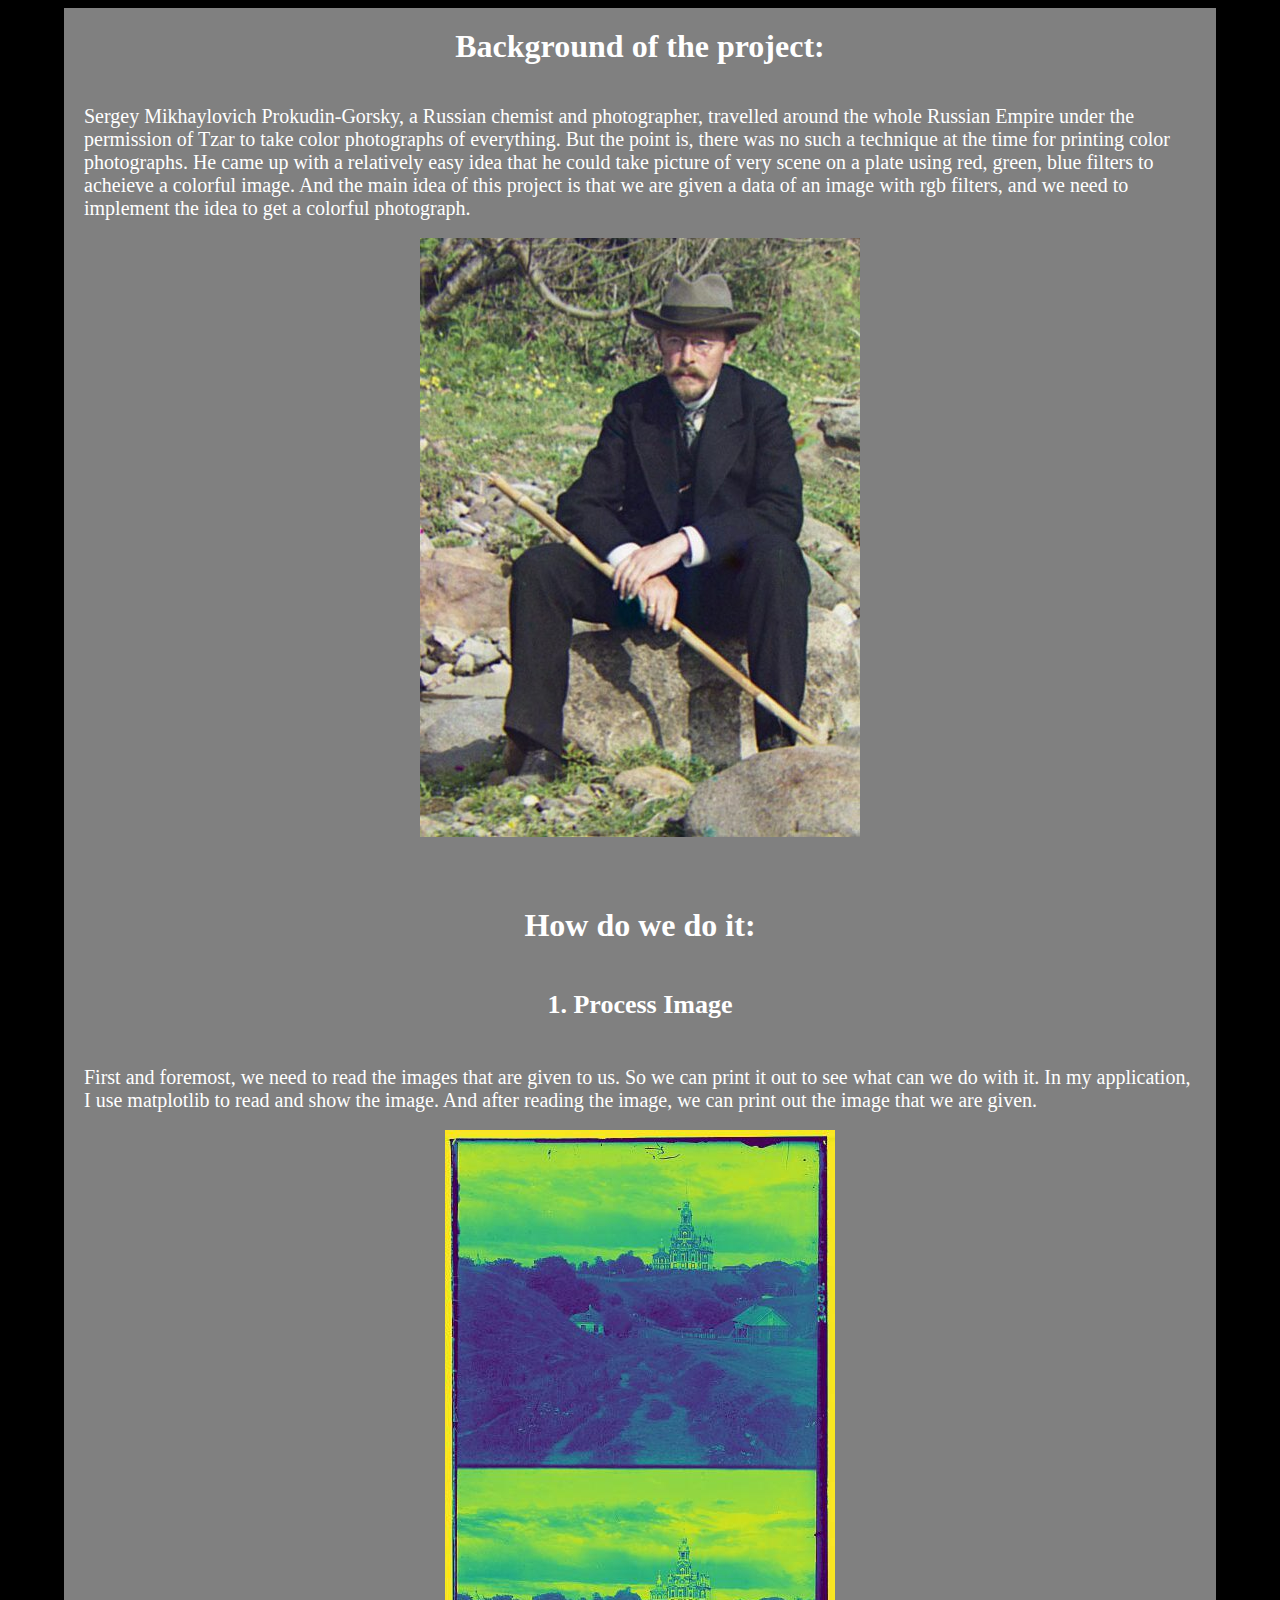
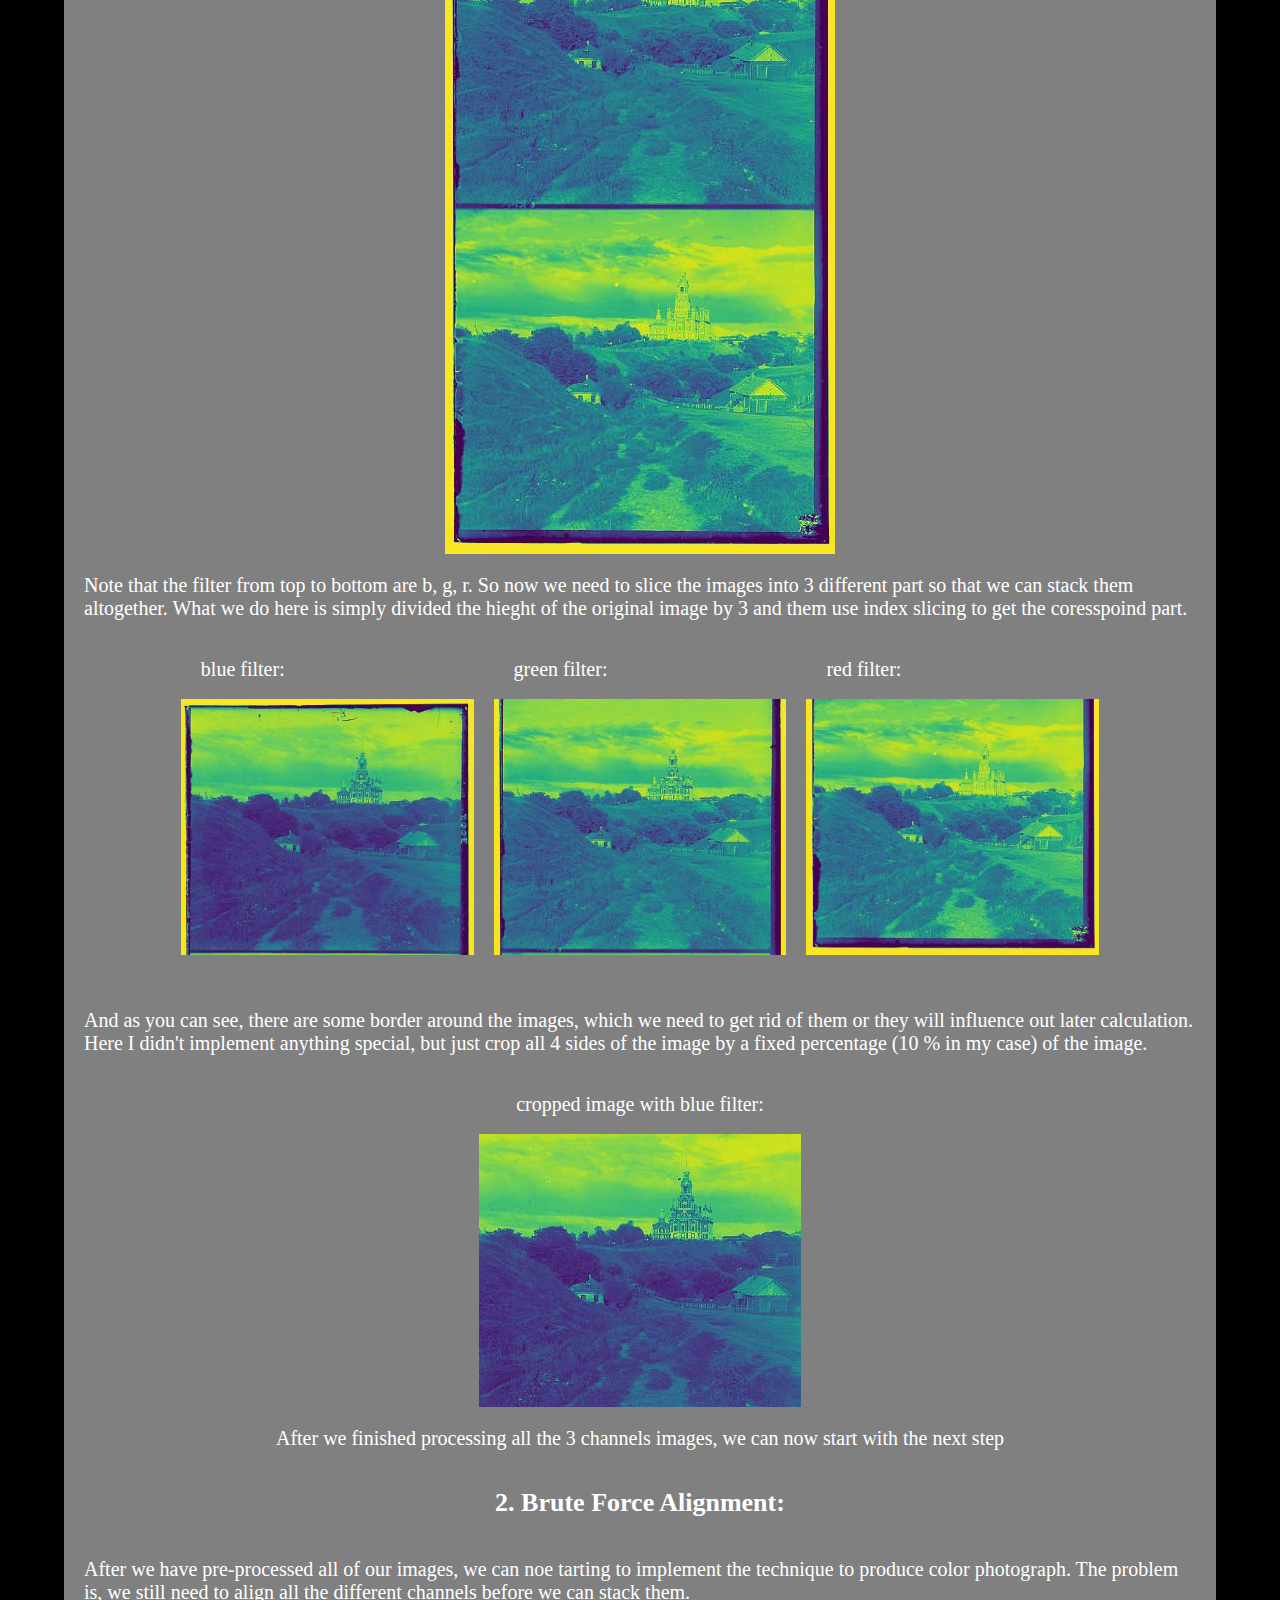
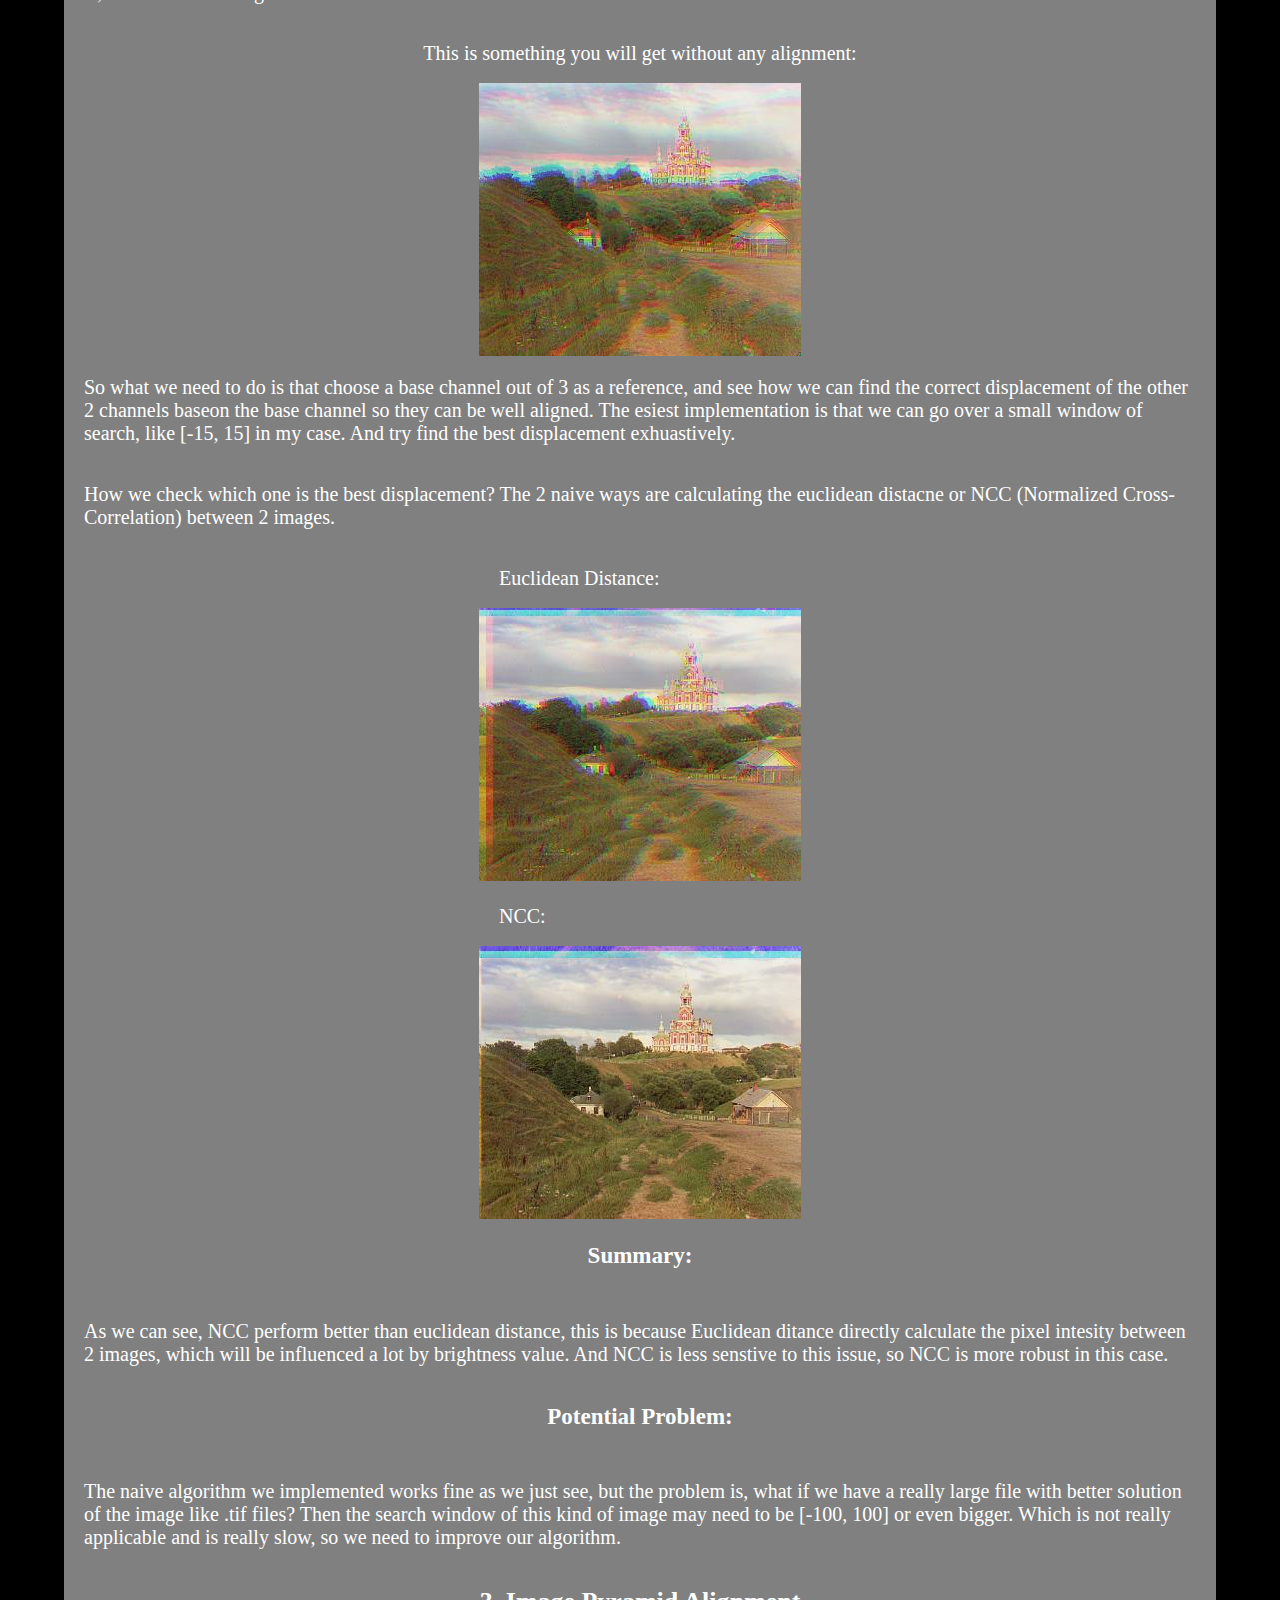
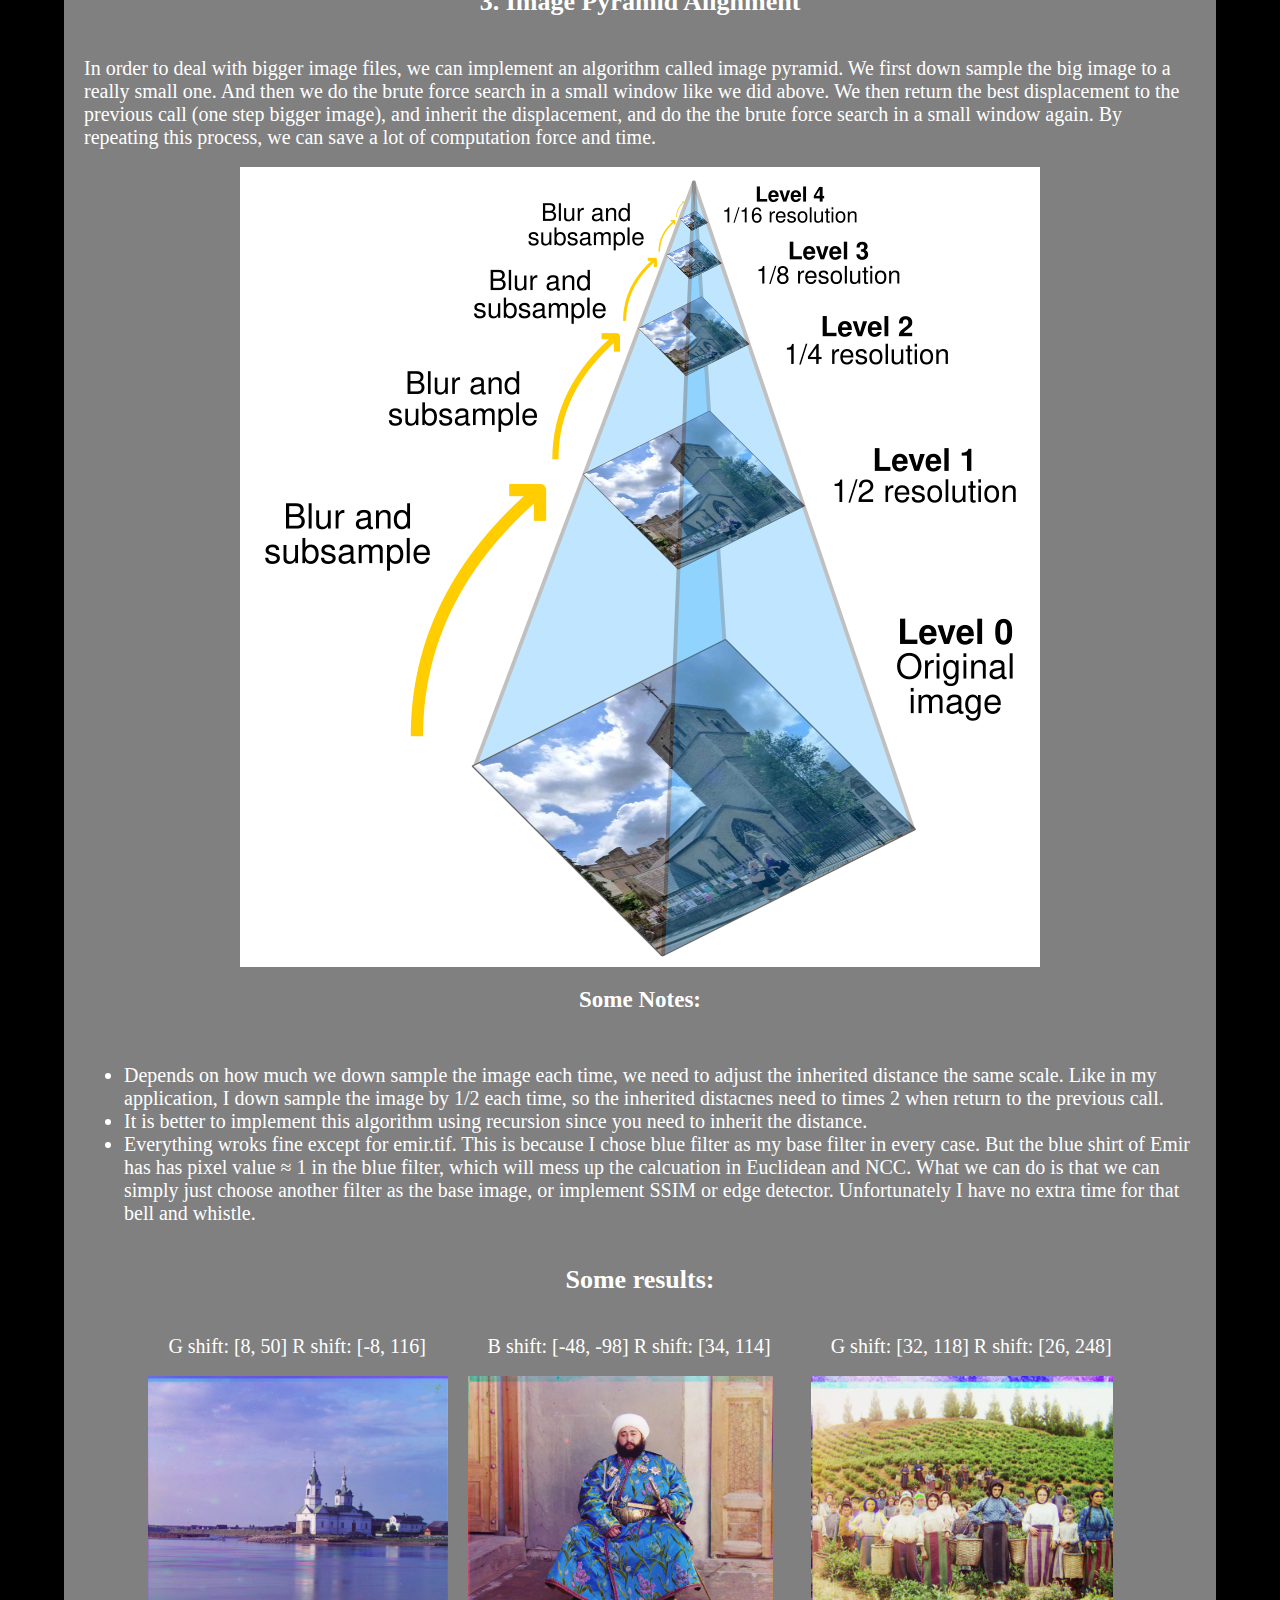
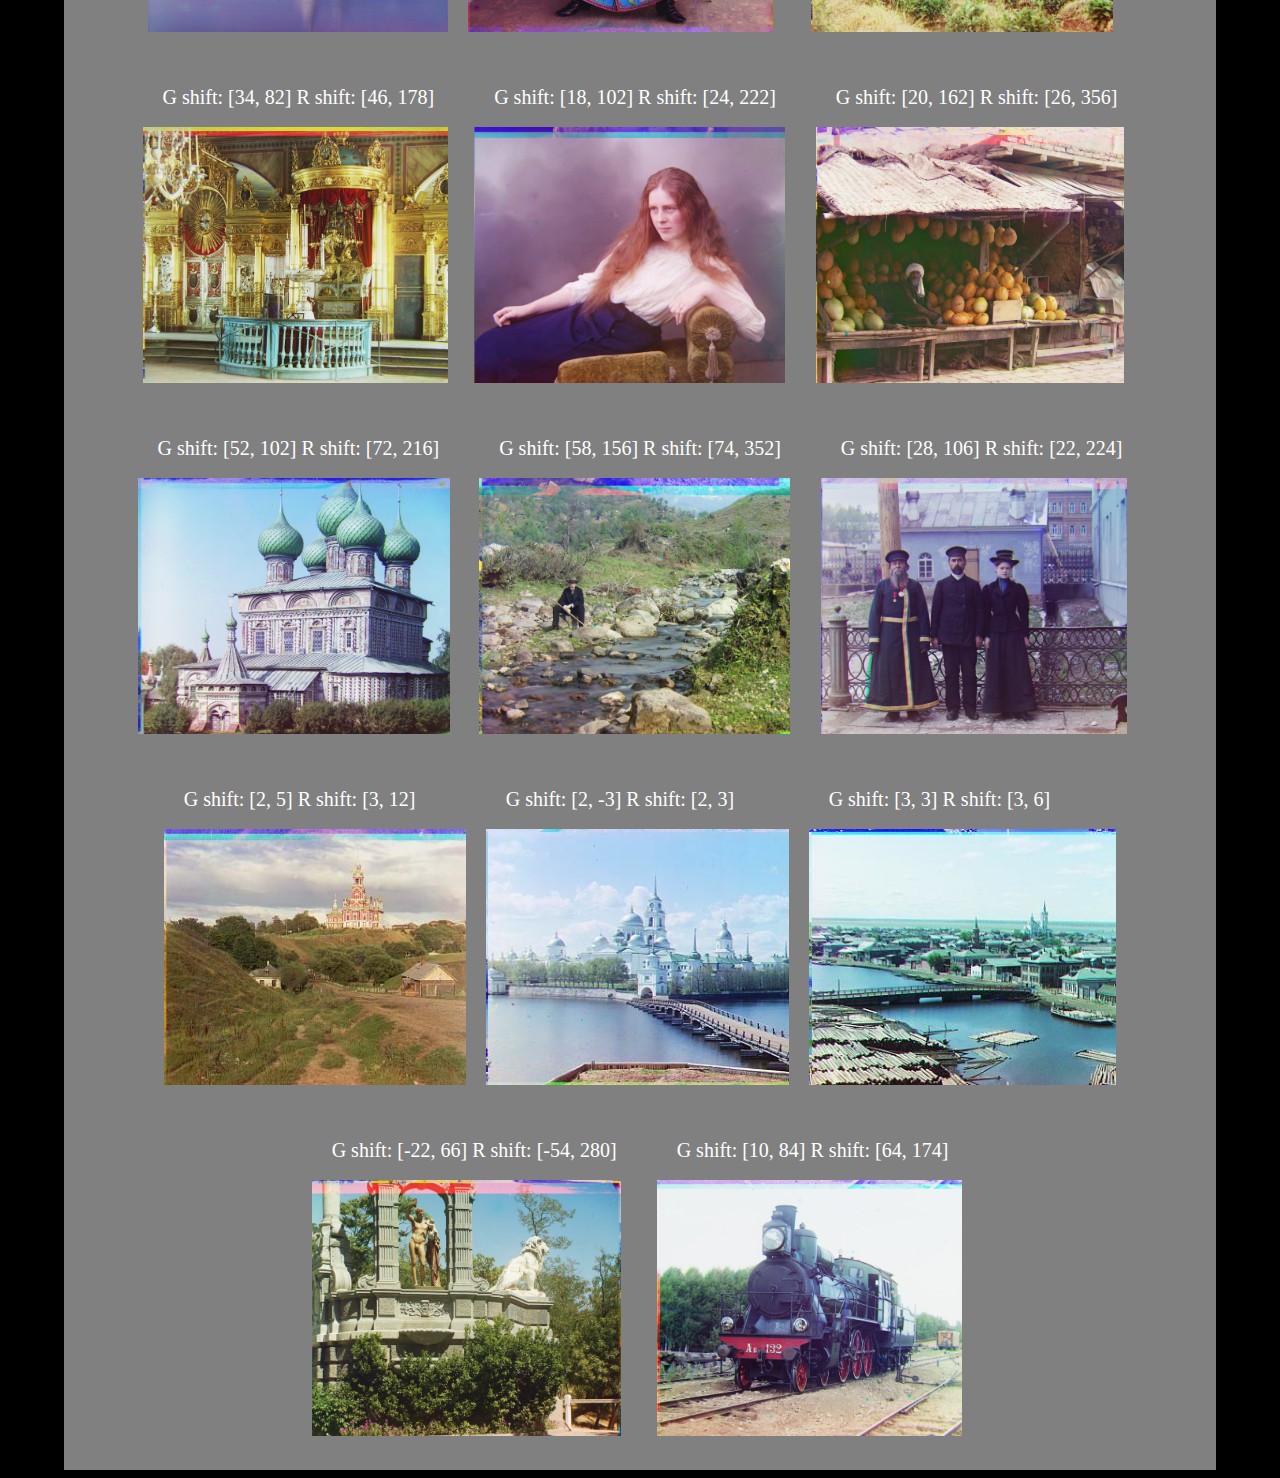
==== commit 8cb491ce: "added few images" ====
--- a/project1/index.html
+++ b/project1/index.html
@@ -246,6 +246,49 @@
           />
         </div>
       </div>
+      <div class="imageWrapper">
+        <div class="imageList">
+          <p class="description">G shift: [2, 5] R shift: [3, 12]</p>
+          <img
+            src="./images/cathedral_output_NCC_alignment.jpg"
+            alt="original given picture of Cathedral with blue flter.jpg"
+            class="resultImage"
+          />
+        </div>
+        <div class="imageList">
+          <p class="description">G shift: [2, -3] R shift: [2, 3]</p>
+          <img
+            src="./images/monastery_output_NCC_alignment.jpg"
+            alt="original given picture of Cathedral.jpg with green filter"
+            class="resultImage"
+          />
+        </div>
+        <div class="imageList">
+          <p class="description">G shift: [3, 3] R shift: [3, 6]</p>
+          <img
+            src="./images/tobolsk_output_NCC_alignment.jpg"
+            alt="original given picture of Cathedral.jpg with red filter"
+            class="resultImage"
+          />
+        </div>
+    </div>
+    <div class="imageWrapper">
+        <div class="imageList">
+          <p class="description">G shift: [-22, 66] R shift: [-54, 280]</p>
+          <img
+            src="./images/sculpture_NCC_pyramid_alignment.jpg"
+            alt="original given picture of Cathedral with blue flter.jpg"
+            class="resultImage"
+          />
+        </div>
+        <div class="imageList">
+            <p class="description">G shift: [10, 84] R shift: [64, 174]</p>
+            <img
+              src="./images/trainNCC_pyramid_alignment.jpg"
+              alt="original given picture of Cathedral with blue flter.jpg"
+              class="resultImage"
+            />
+          </div>
     </div>
   </body>
 </html>
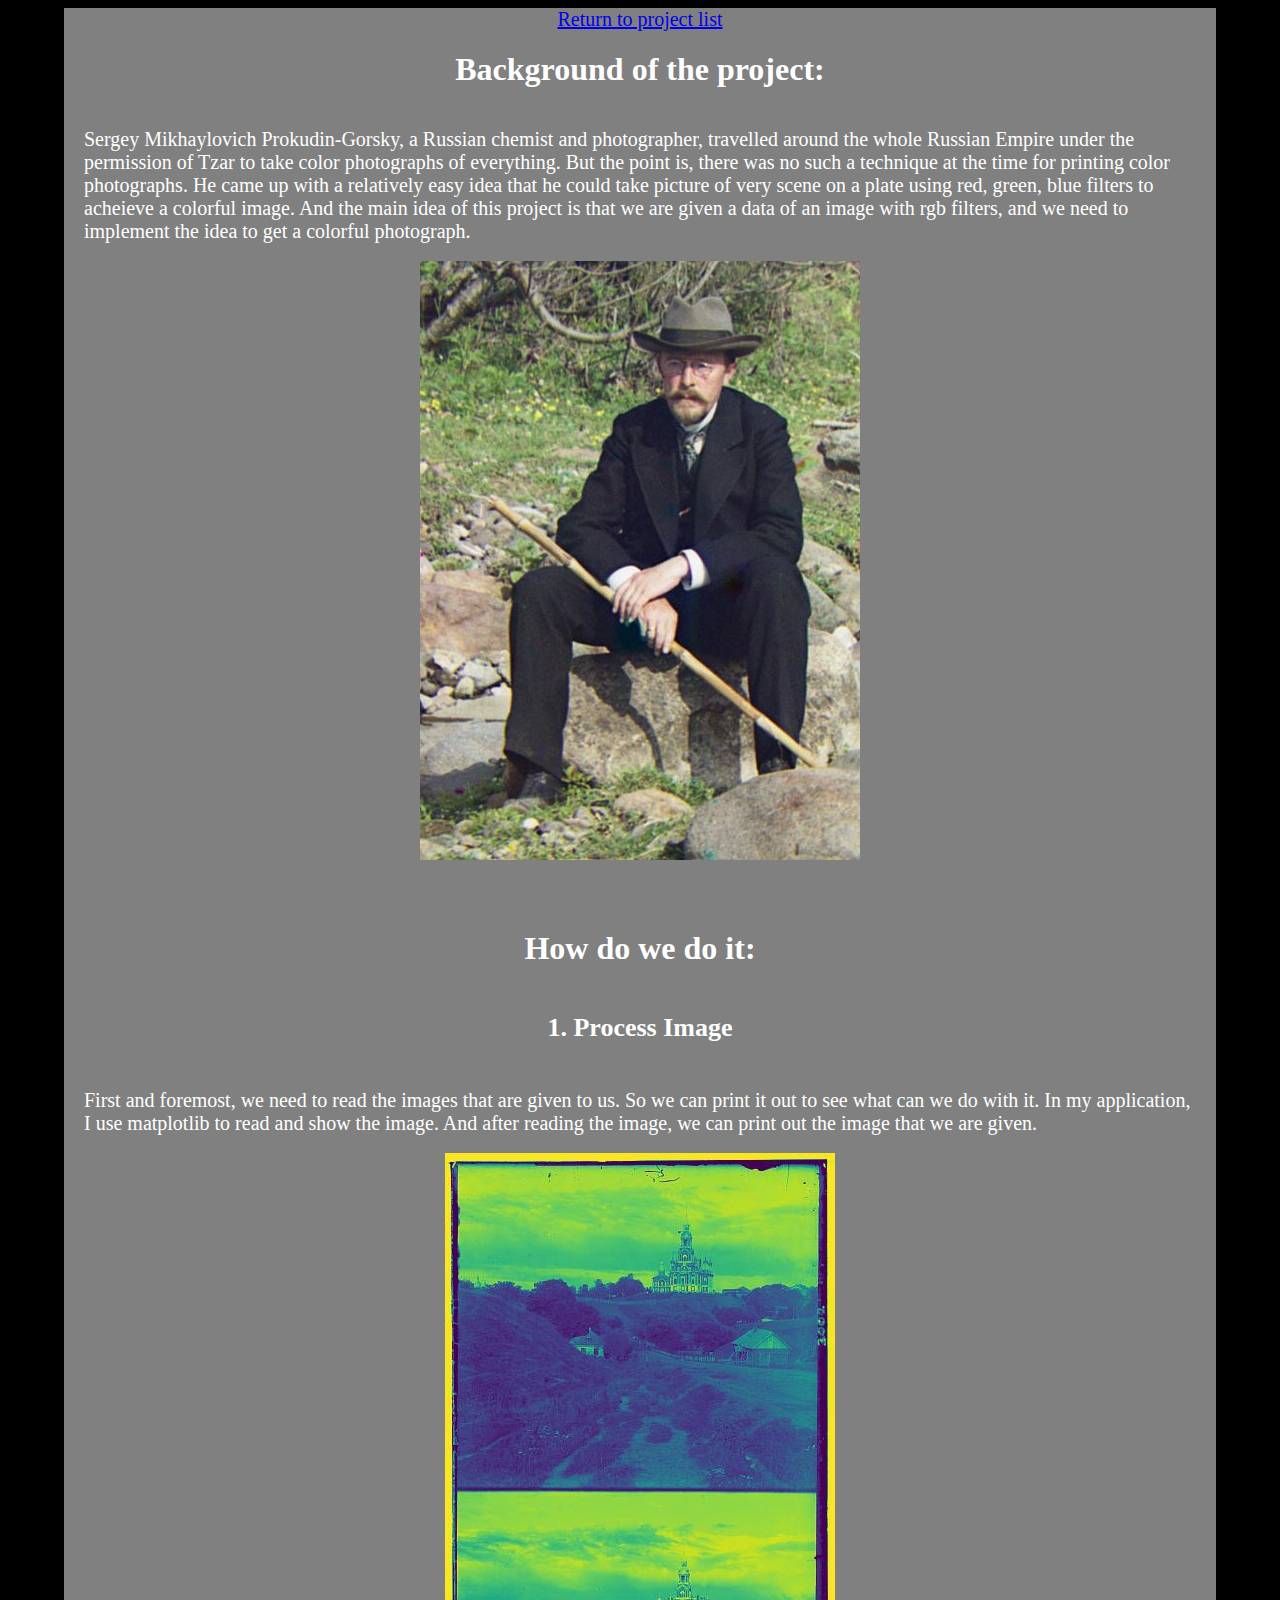
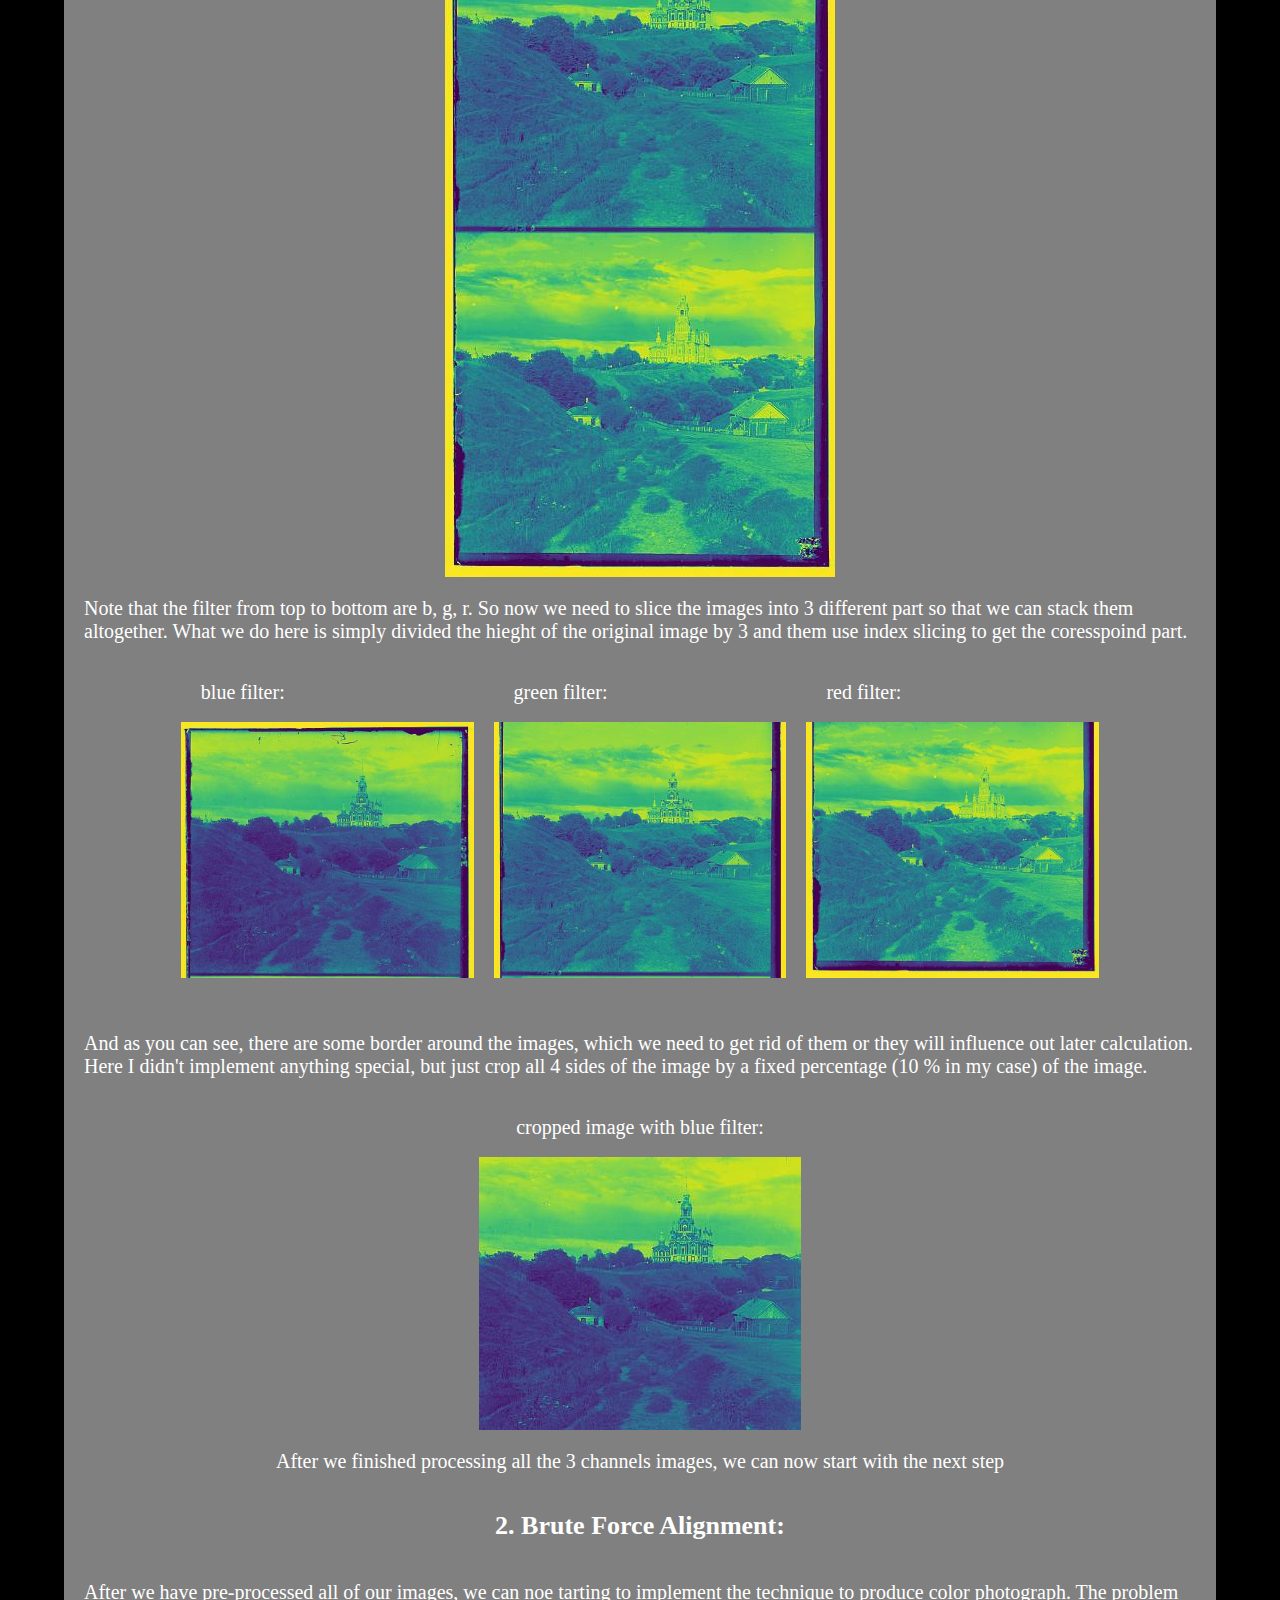
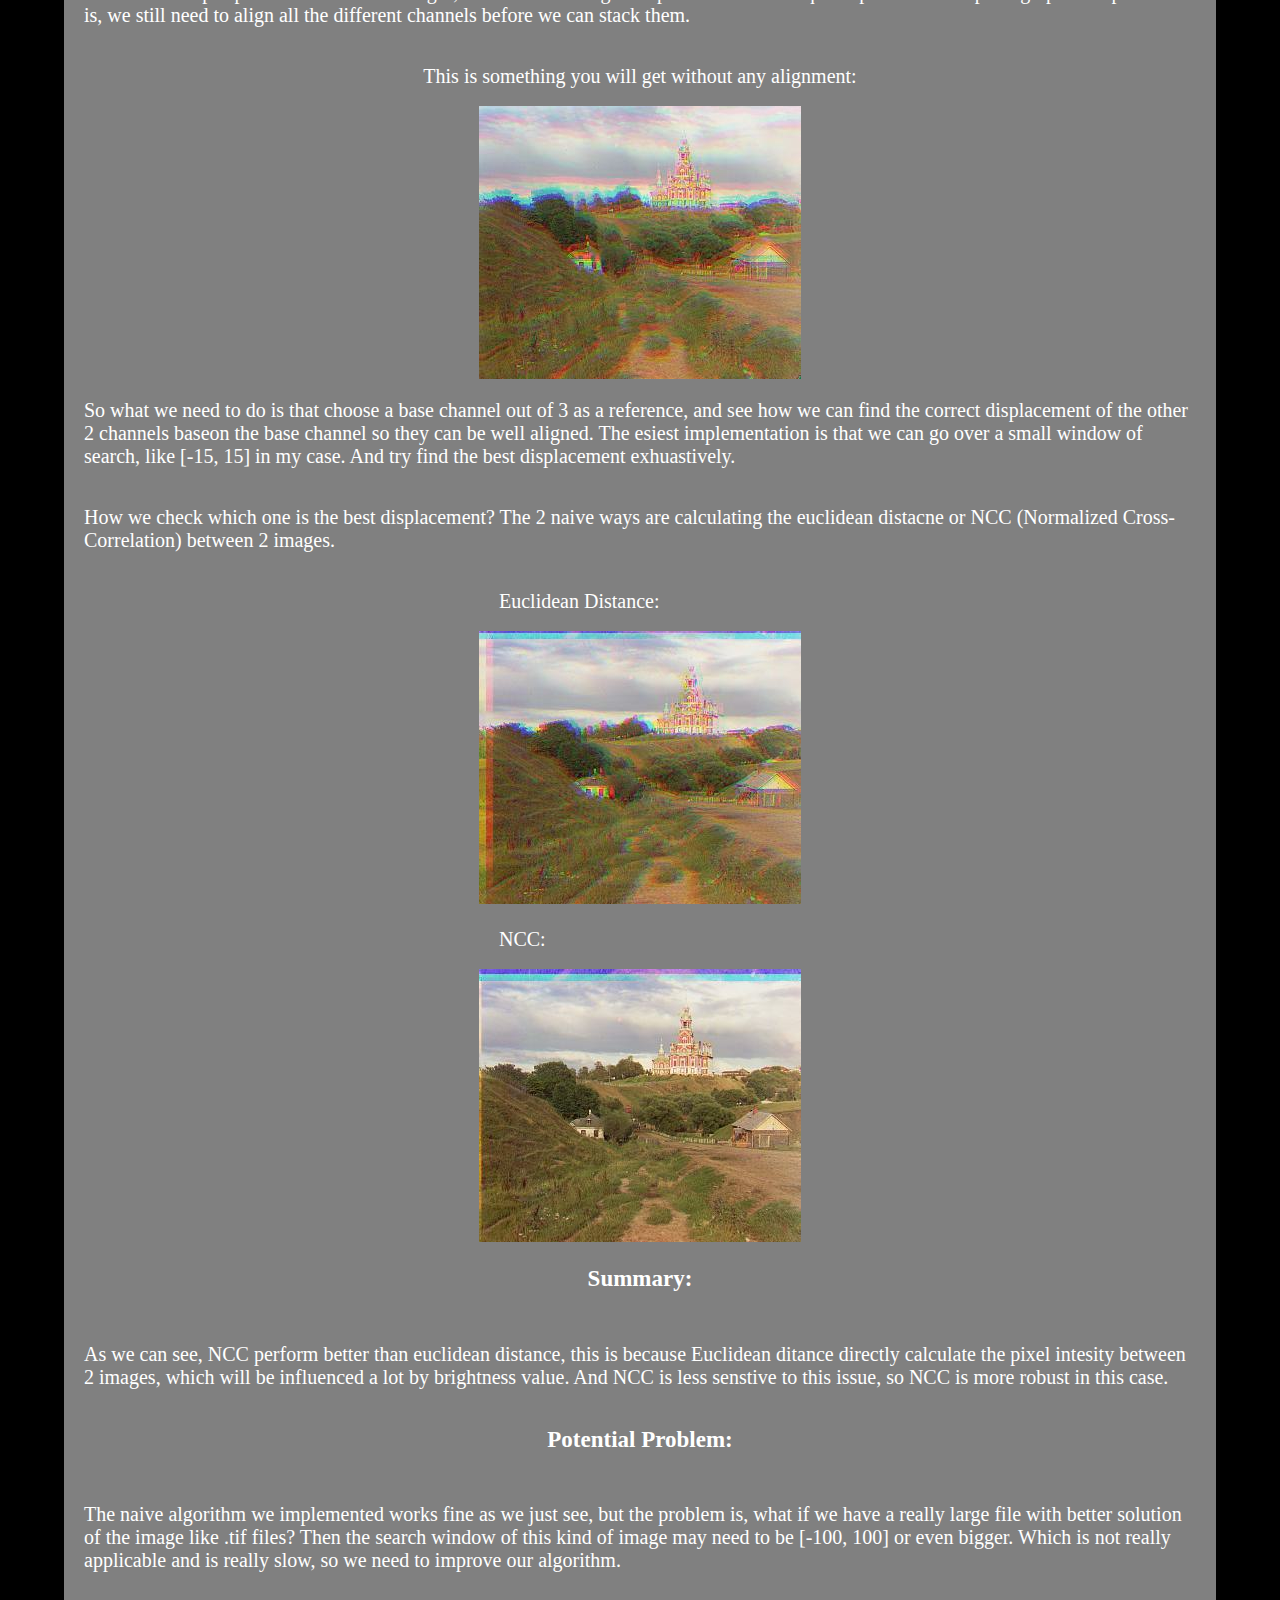
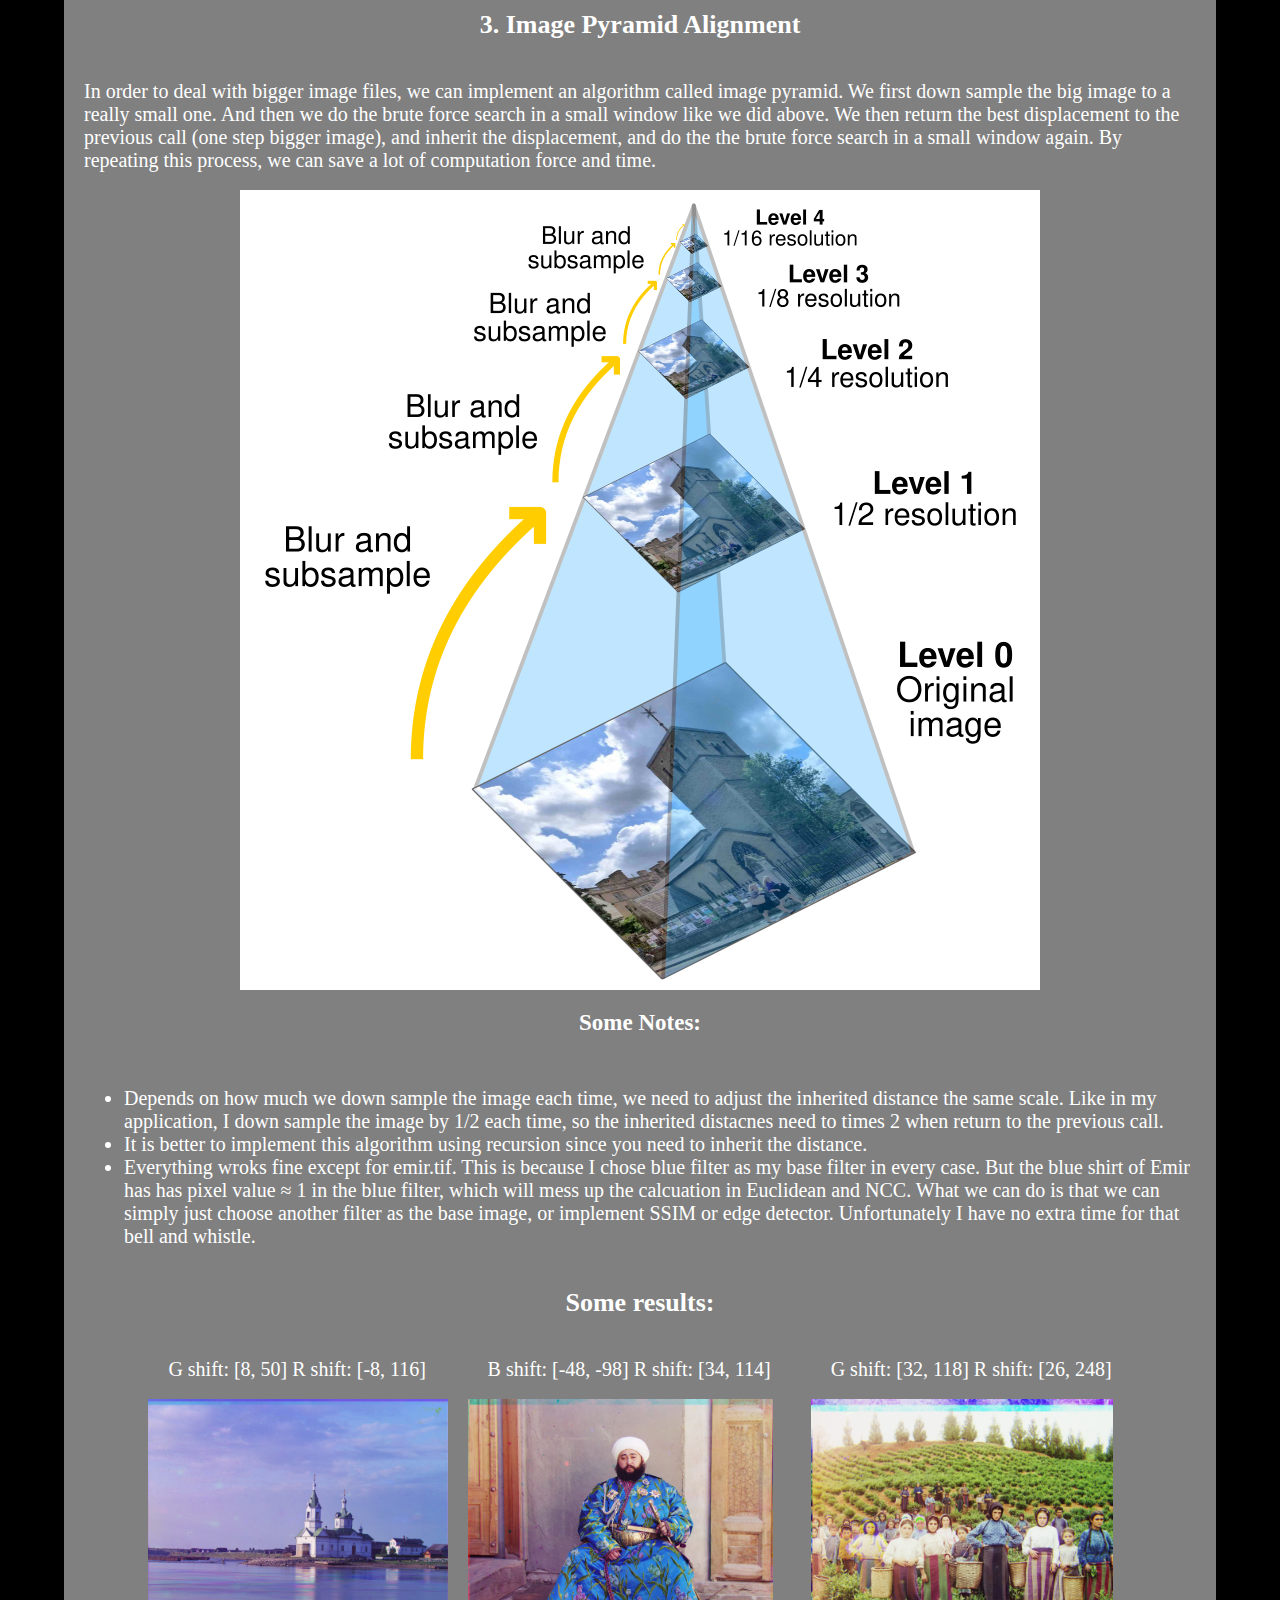
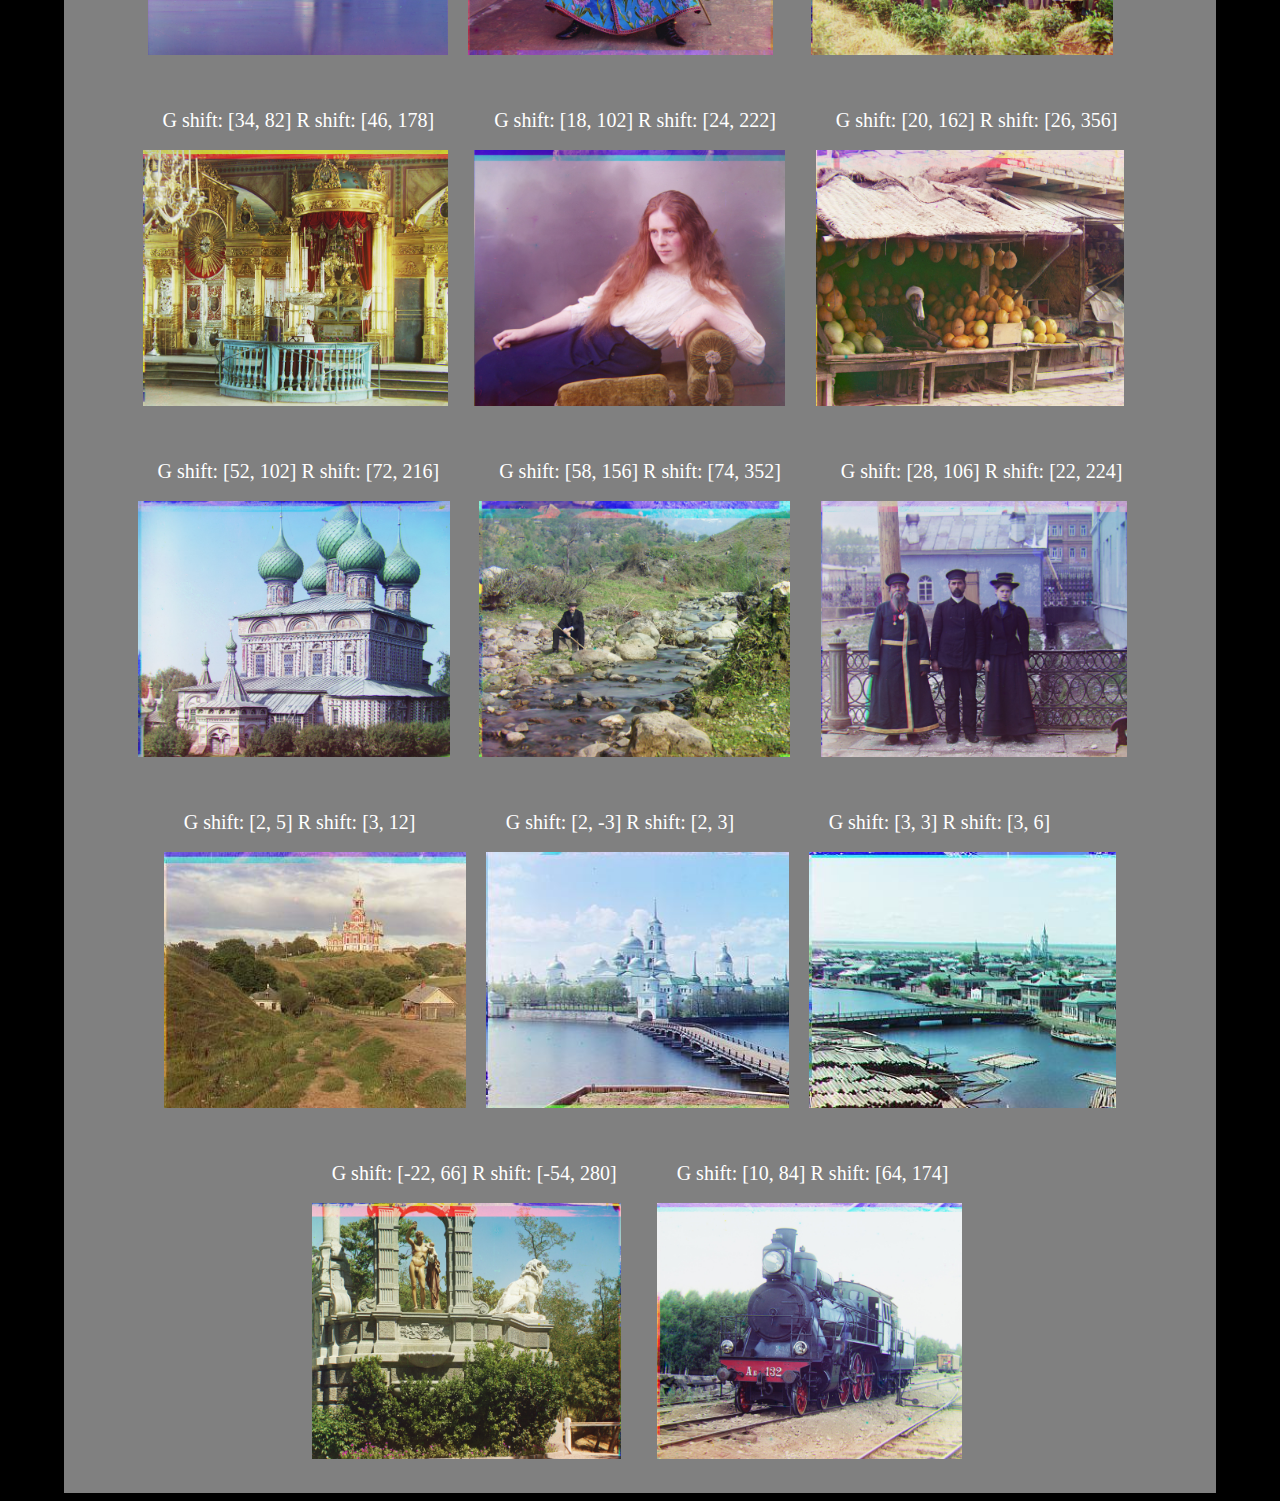
==== commit 58e269e3: "added a return button" ====
--- a/project1/index.html
+++ b/project1/index.html
@@ -7,6 +7,7 @@
 
   <body class="pageContents">
     <div class="wrapper">
+    <a href="../index.html">Return to project list</a>
       <h2 class="title">Background of the project:</h2>
       <p class="introduction">
         Sergey Mikhaylovich Prokudin-Gorsky, a Russian chemist and photographer,
--- a/project1/styles.css
+++ b/project1/styles.css
@@ -1,6 +1,10 @@
 p {
   font-size: 20px;
   margin-bottom: 2vh;
+}
+
+a {
+  font-size: 20px;
 }
 
 h1 {
